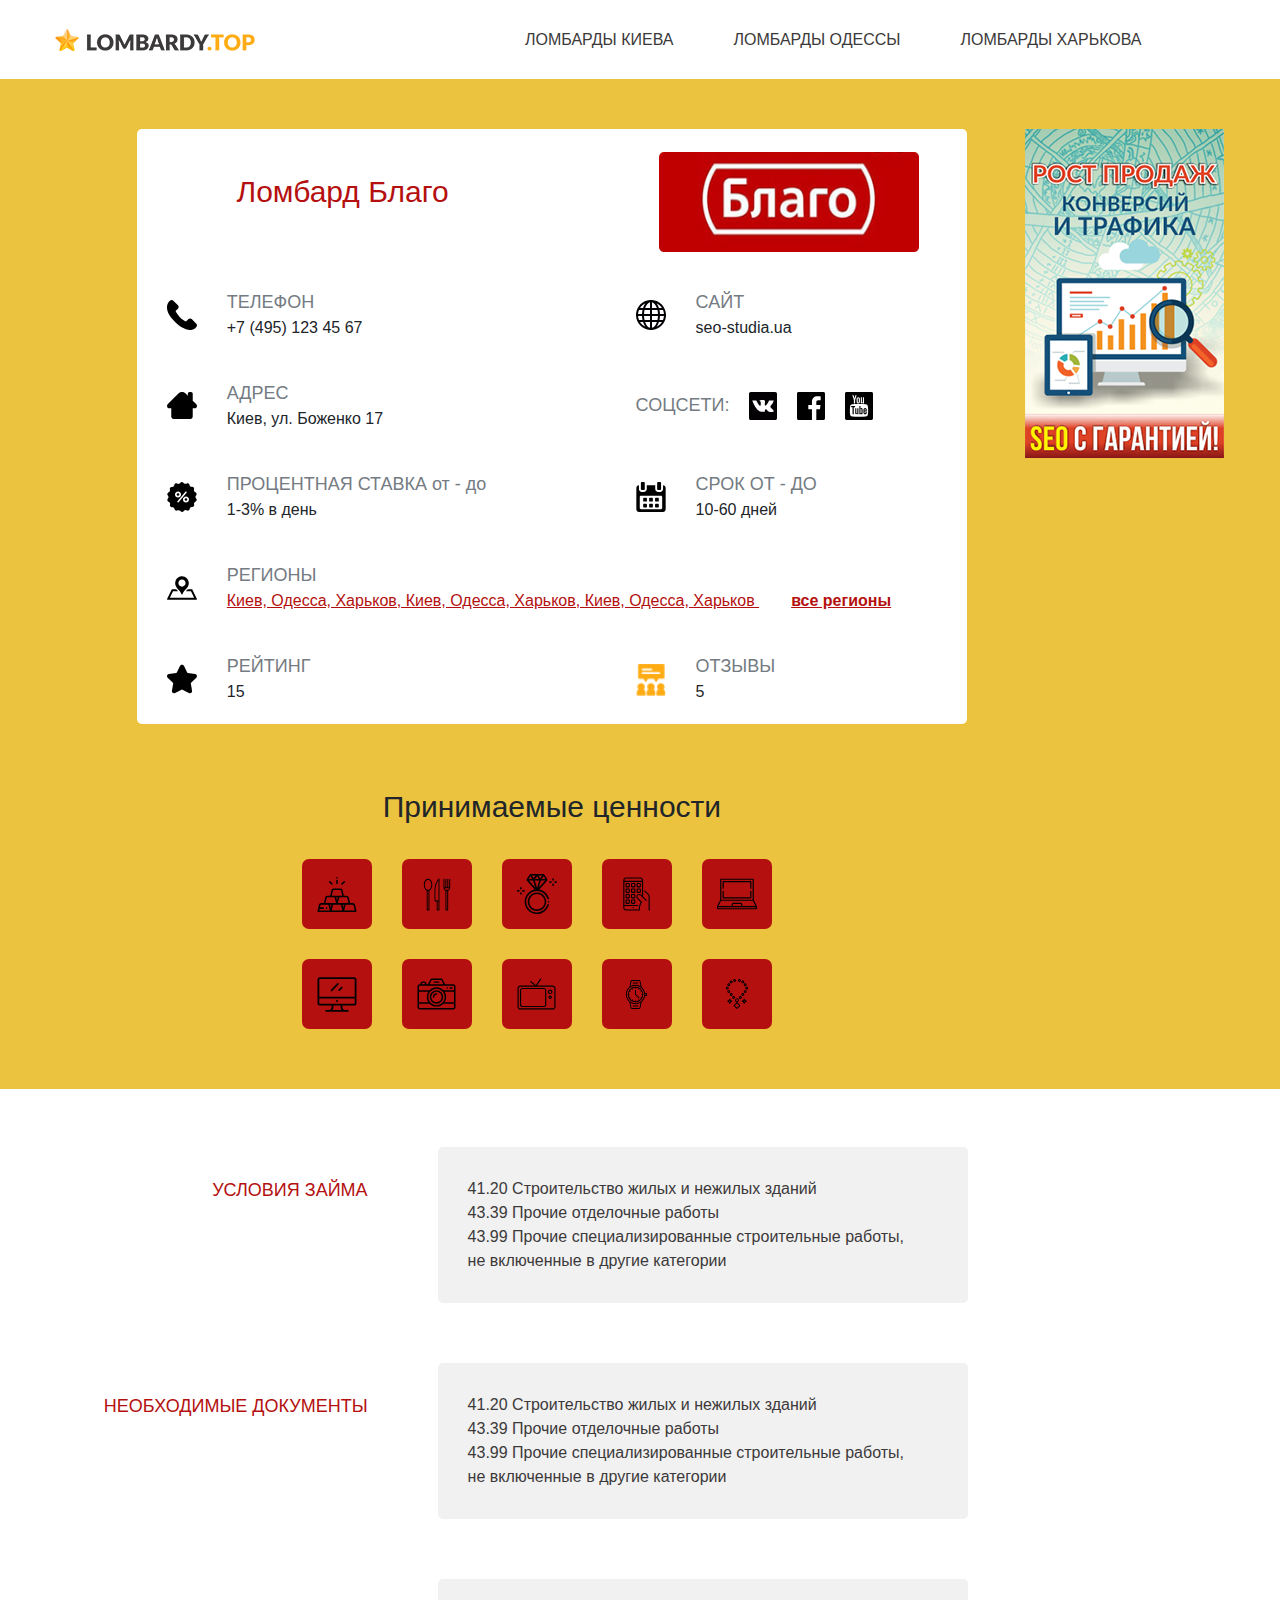
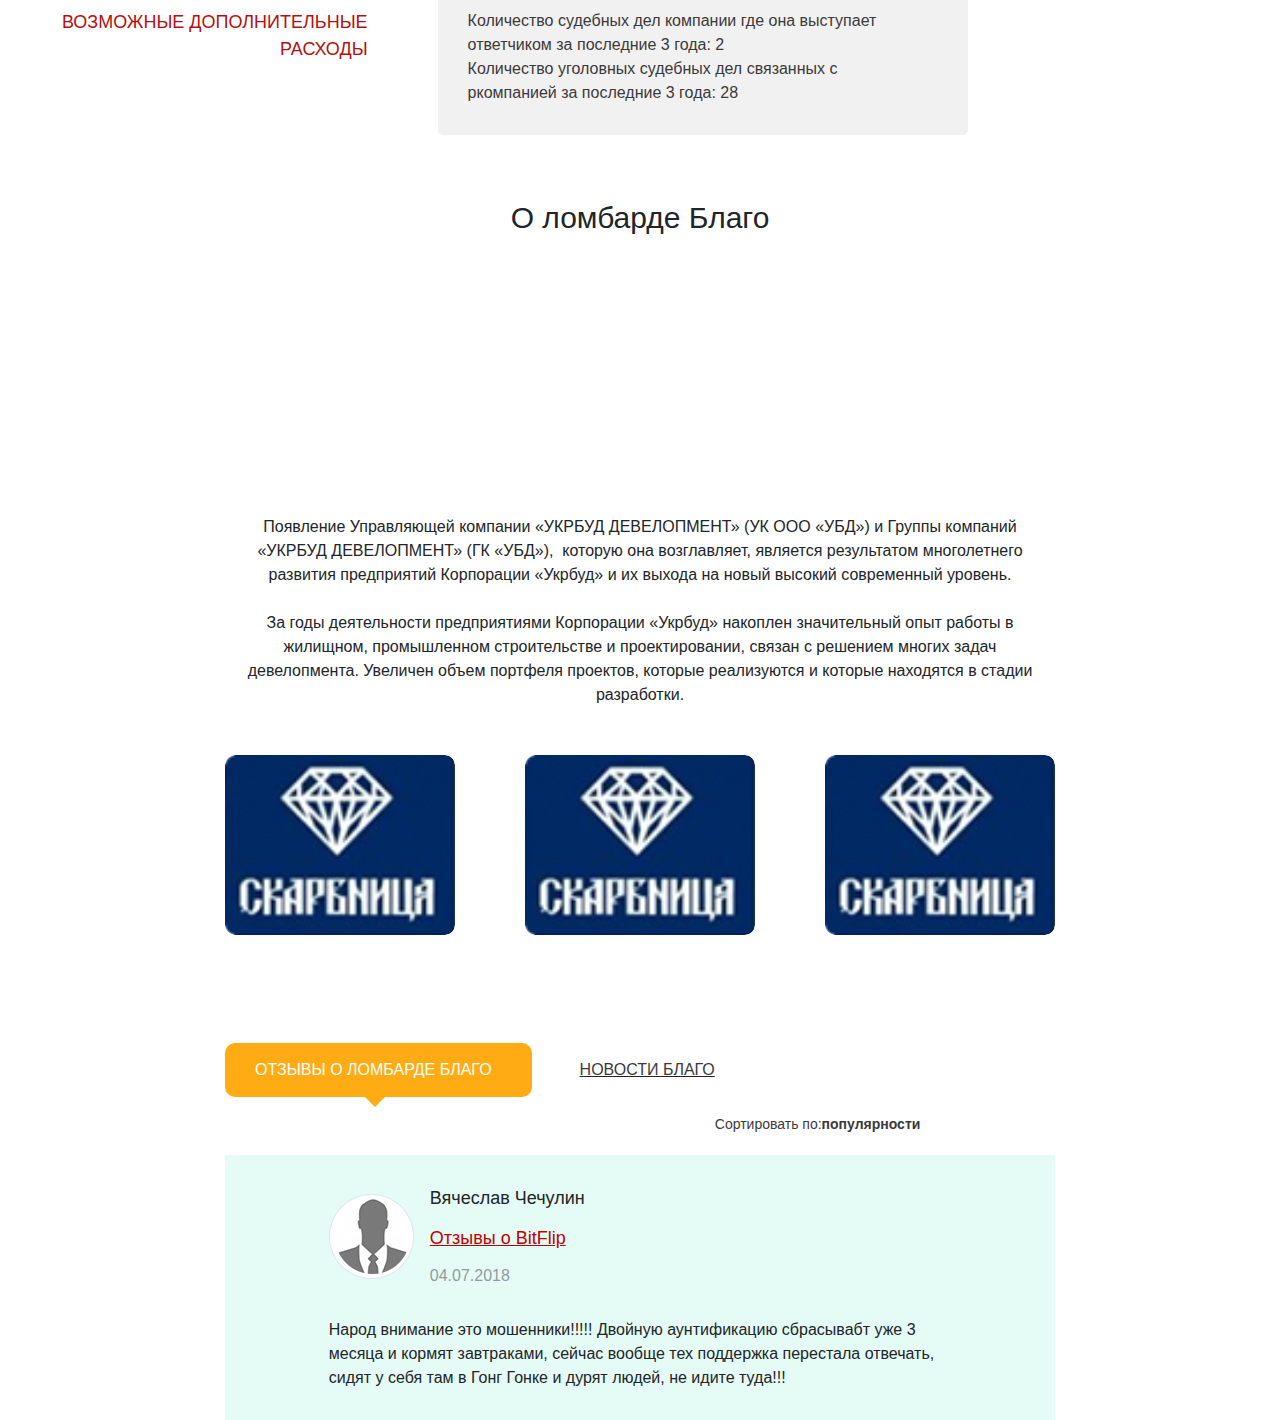
==== index_two.html @ c151a8d4 "first commit" ====
<!DOCTYPE html>
<html lang="ru">
<head>
	<meta charset="UTF-8">
    <meta http-equiv="x-ua-compatible" content="ie=edge">
    <meta name="viewport" content="width=device-width,initial-scale=1">
	<title>PAWNSHOP_TWO</title>
  <link rel="stylesheet" href="style/bootstrap.css">
   <link rel="stylesheet" href="style/style.css">
	<link rel="stylesheet" href="style/style_two.css">
 
	
</head>
<body>
  <div class="wrapper">
  	
  	<header class="header">
  		<div class="container">
  			<div class="header_block">
  			<div class="header_block_logo">
  				<a href="#"><img src="img/lombardytop_logo_header.png" alt="Logo_Header"></a>
  			</div>
  			<div class="header_block_box">
  				<a href="#"><p class="header_block_box_text">ломбарды КИЕВА</p></a>
  				<a href="#"><p class="header_block_box_text">ЛОМБАРДЫ ОДЕССЫ </p></a>
  				<a href="#"><p class="header_block_box_text">ЛОМБАРДЫ ХАРЬКОВА</p></a>
  			</div>
  			</div>
  		</div>
  	</header>
    <nav class="nav">
      <div class="container">
        <div class="mainblock">
          <div class="mainblock_box">
            <div class="mainblock_box_top">
              <div class="mainblock_box_top_title">
                Ломбард Благо
              </div>
              <img src="img/img_two/img_blago.png" alt="" class="mainblock_box_top_img">
            </div>
            <div class="mainblock_box_info">
              <div class="mainblock_box_info_itom" style="width: 53%;">
                <div class="mainblock_box_info_itom_icon">
                  <img class="mainblock_box_info_itom_icon_img" src="img/img_two/call-answer.svg" alt="">
                </div>
                <div class="mainblock_box_info_itom_text">
                  <div class="mainblock_box_info_itom_text_top">телефон</div>
                  <div class="mainblock_box_info_itom_text_bottom">+7 (495) 123 45 67</div>
                </div>
              </div>
               <div class="mainblock_box_info_itom" style="width: 40%;">
                <div class="mainblock_box_info_itom_icon">
                  <img class="mainblock_box_info_itom_icon_img" src="img/img_two/grid-world.svg" alt="">
                </div>
                <div class="mainblock_box_info_itom_text">
                  <div class="mainblock_box_info_itom_text_top">сайт</div>
                  <div class="mainblock_box_info_itom_text_bottom">seo-studia.ua</div>
                </div>
              </div>

            </div>
             <div class="mainblock_box_info">
              <div class="mainblock_box_info_itom" style="width: 53%;">
                <div class="mainblock_box_info_itom_icon">
                  <img class="mainblock_box_info_itom_icon_img" src="img/img_two/home-page.svg" alt="">
                </div>
                <div class="mainblock_box_info_itom_text">
                  <div class="mainblock_box_info_itom_text_top">АДРЕС</div>
                  <div class="mainblock_box_info_itom_text_bottom">Киев, ул. Боженко 17</div>
                </div>
              </div>
               <div class="mainblock_box_info_itom" style="width: 40%;">
                  <div class="mainblock_box_info_itom_text">
                  <div class="mainblock_box_info_itom_text_top">Соцсети:</div>
                  <div class="mainblock_box_info_itom_text_bottom"></div>
                </div>
                <div class="mainblock_box_info_itom_socialnetworks">
                  <img class="mainblock_box_info_itom_socialnetworks_img" src="img/img_two/icon.svg" alt="">
                  <img class="mainblock_box_info_itom_socialnetworks_img" src="img/img_two/facebook-app-logo.svg" alt="">
                  <img class="mainblock_box_info_itom_socialnetworks_img" src="img/img_two/youtube-logotype — 2.svg" alt="">
                </div>
              </div>

            </div>
             <div class="mainblock_box_info">
              <div class="mainblock_box_info_itom" style="width: 53%;">
                <div class="mainblock_box_info_itom_icon">
                  <img class="mainblock_box_info_itom_icon_img" src="img/img_two/percentage.svg" alt="">
                </div>
                <div class="mainblock_box_info_itom_text">
                  <div class="mainblock_box_info_itom_text_top">процентная ставка <span style="text-transform: none;">от - до</span></div>
                  <div class="mainblock_box_info_itom_text_bottom">1-3% в день</div>
                </div>
              </div>
               <div class="mainblock_box_info_itom" style="width: 40%;">
                <div class="mainblock_box_info_itom_icon">
                  <img class="mainblock_box_info_itom_icon_img" src="img/img_two/calendar.svg" alt="">
                </div>
                <div class="mainblock_box_info_itom_text">
                  <div class="mainblock_box_info_itom_text_top">срок от - до</div>
                  <div class="mainblock_box_info_itom_text_bottom">10-60 дней</div>
                </div>
              </div>

            </div>
             <div class="mainblock_box_info">
              <div class="mainblock_box_info_itom" style="width: 100%;">
                <div class="mainblock_box_info_itom_icon">
                  <img class="mainblock_box_info_itom_icon_img" src="img/img_two/placeholder-on-map-paper-in-perspective.svg" alt="">
                </div>
                <div class="mainblock_box_info_itom_text">
                  <div class="mainblock_box_info_itom_text_top">РегионЫ</div>
                  <div class="mainblock_box_info_itom_text_bottom mainblock_box_info_itom_text_bottom_red">Киев, Одесса, Харьков, Киев, Одесса, Харьков, Киев, Одесса, Харьков <span class="mainblock_box_info_itom_text_bottom_right">все регионы</span></div>
                </div>
              </div>
              

            </div>

                    <div class="mainblock_box_info">
              <div class="mainblock_box_info_itom" style="width: 53%;">
                <div class="mainblock_box_info_itom_icon">
                  <img class="mainblock_box_info_itom_icon_img" src="img/img_two/star-3.svg" alt="">
                </div>
                <div class="mainblock_box_info_itom_text">
                  <div class="mainblock_box_info_itom_text_top">Рейтинг</div>
                  <div class="mainblock_box_info_itom_text_bottom">15</div>
                </div>
              </div>
               <div class="mainblock_box_info_itom" style="width: 40%;">
                <div class="mainblock_box_info_itom_icon">
                  <img class="mainblock_box_info_itom_icon_img" src="img/img_two/feedback-2.png" alt="">
                </div>
                <div class="mainblock_box_info_itom_text">
                  <div class="mainblock_box_info_itom_text_top">Отзывы</div>
                  <div class="mainblock_box_info_itom_text_bottom">5</div>
                </div>
              </div>

            </div>
        </div>
        <div class="mainblock_img">
          <img src="img/img_two/rostprodag.png" alt="">
        </div>
      
        </div>   
            <div class="mainblock_title">
            <p class="mainblock_title_text">Принимаемые ценности</p>
            <div class="nav_block_itom_two">
          <div class="nav_block_itom_icon_two">
         
              <img class="nav_block_itom_icon_box_img_one_two" style="width:44px; height:39px;" src="img/icons_nav/gold-ingot.svg" alt="Ingot">
        
         
               </div>
         
        <div class="nav_block_itom_icon_two">
         
              <img class="nav_block_itom_icon_box_img_one_two" style="width:32px; height:39px;" src="img/icons_nav/silver-cutlery.svg" alt="Ingot">
        
         
       </div>
       

            <div class="nav_block_itom_icon_two">
         
              <img class="nav_block_itom_icon_box_img_one_two" style="width:40px; height:40px;" src="img/icons_nav/ring.svg" alt="Ingot">
        
                     
          </div>


          <div class="nav_block_itom_icon_two">
         
              <img class="nav_block_itom_icon_box_img_one_two" style="width:33px; height:40px;" src="img/icons_nav/mobile-app.svg" alt="Ingot">
        
          </div>
         
        
        
        <div class="nav_block_itom_icon_two">
         
              <img class="nav_block_itom_icon_box_img_one_two" style="width:52px; height:40px;" src="img/icons_nav/laptop.svg" alt="Ingot">
        
          </div>
        </div>
        
        <div class="nav_block_itom_two nav_block_itom_two_marginbottom">
            <div class="nav_block_itom_icon_two">
         
              <img class="nav_block_itom_icon_box_img_one_two" style="width:44px; height:39px; " src="img/icons_nav/monitor.svg" alt="Ingot">
        
          </div>
         
           

              <div class="nav_block_itom_icon_two">
         
              <img class="nav_block_itom_icon_box_img_one_two" style="width:47px; height:38px;" src="img/icons_nav/camera.svg" alt="Ingot">
            
          
          </div>

              <div class="nav_block_itom_icon_two">
         
              <img class="nav_block_itom_icon_box_img_one_two" style="width:47px; height:38px;" src="img/icons_nav/television.svg" alt="Ingot">
        
      
          </div>

              <div class="nav_block_itom_icon_two">
         
              <img class="nav_block_itom_icon_box_img_one_two" style="width:29px; height:39px;" src="img/icons_nav/wristwatch.svg" alt="Ingot">
        
          </div>
         
          <div class="nav_block_itom_icon_two">
         
              <img class="nav_block_itom_icon_box_img_one_two" style="width:30px; height:40px;" src="img/icons_nav/necklace.svg" alt="Ingot">
        
         
         </div>

             <!--<div class="nav_block_itom_icon novolof">
         
              <img class="nav_block_itom_icon_box_img_one_two" style="width:35px; height:35px;" src="img/icons_nav/vase.svg" alt="Ingot">
        
         </div>
      

          <div class="nav_block_itom_icon novolof">
         
              <img class="nav_block_itom_icon_box_img_one_two" style="width:35px; height:35px;" src="img/icons_nav/car.svg" alt="Ingot">
        
         </div>
         

          <div class="nav_block_itom_icon novolof">
         
              <img class="nav_block_itom_icon_box_img_one_two" style="width:35px; height:35px;" src="img/icons_nav/house.svg" alt="Ingot">
        
         
        </div>-->
			</div>
		</div>		
      </div>
    </nav>
    <main class="main">
    	<div class="container">
    	<div class="info">
    		<div class="info_block">
    			<div class="info_block_title">УСЛОВИЯ ЗАЙМА</div>
    			<div class="info_block_text">
    				<div class="info_block_text_wrap">
    				<p class="info_block_text_p">41.20 Строительство жилых и нежилых зданий</p>
    				<p class="info_block_text_p">43.39 Прочие отделочные работы</p>
    				<p class="info_block_text_p">43.99 Прочие специализированные строительные работы,<br> не включенные в другие категории</p>
    				</div>
    			</div>
    			
    		</div>

    		<div class="info_block">
    			<div class="info_block_title">НЕОБХОДИМЫЕ ДОКУМЕНТЫ</div>
    			<div class="info_block_text">
    				<div class="info_block_text_wrap">
    				<p class="info_block_text_p">41.20 Строительство жилых и нежилых зданий</p>
    				<p class="info_block_text_p">43.39 Прочие отделочные работы</p>
    				<p class="info_block_text_p">43.99 Прочие специализированные строительные работы,<br>не включенные в другие категории </p>
    				</div>
    			</div>
    			
    		</div>

    		<div class="info_block">
    			<div class="info_block_title">ВОЗМОЖНЫЕ ДОПОЛНИТЕЛЬНЫЕ<br>
<p style="text-align: right;">РАСХОДЫ</p></div>
    			<div class="info_block_text">
    				<div class="info_block_text_wrap">
    				<p class="info_block_text_p">Количество судебных дел компании где она выступает<br>ответчиком за последние 3 года: 2</p>
    				<p class="info_block_text_p">Количество уголовных судебных дел связанных с <br>pкомпанией за последние 3 года: 28
</p>
    				
    				</div>
    			</div>
    			
    		</div>


    		
    	</div>
    	<div class="container_slaider">
    		<div class="main_texttitle">
    			О ломбарде Благо
    		</div>
    		<div class="slider_block">
    			<div class="slider_block_box">
    				<iframe width="100%" height="100%" src="https://www.youtube.com/embed/SUD5-06MOC4" frameborder="0" allow="autoplay; encrypted-media" allowfullscreen></iframe>
    			</div>

    			<div class="slider_block_box">
    				<iframe width="100%" height="100%" src="https://www.youtube.com/embed/SUD5-06MOC4" frameborder="0" allow="autoplay; encrypted-media" allowfullscreen></iframe>
    			</div>

    			<div class="slider_block_box">
    				<iframe width="100%" height="100%" src="https://www.youtube.com/embed/SUD5-06MOC4" frameborder="0" allow="autoplay; encrypted-media" allowfullscreen></iframe>
    			</div>
    		</div>
    	</div>
    	<div class="container_text">
    		<div class="text_bottom_slider">
    			<p>Появление Управляющей компании «УКРБУД ДЕВЕЛОПМЕНТ» (УК ООО «УБД») и Группы компаний «УКРБУД ДЕВЕЛОПМЕНТ» (ГК «УБД»),  которую она возглавляет, является результатом многолетнего развития предприятий Корпорации «Укрбуд» и их выхода на новый высокий современный уровень.</p>
    			
    			<br>
    			<p>За годы деятельности предприятиями Корпорации «Укрбуд» накоплен значительный опыт работы 
				в жилищном, промышленном строительстве и проектировании, связан с решением многих задач девелопмента. Увеличен объем портфеля проектов, которые реализуются и которые находятся 
				в стадии разработки.</p>
				<br>
				<br>
    		</div>
    		
    	</div>
    	<div class="container_slaider">
    		<div class="slider_block slider_block_marginBottom ">
    			<div class="slider_block_box">
    				<img class="slider_block_box_itom" src="img/diamond.png" alt="">
    			</div>
    			<div class="slider_block_box">
    				<img class="slider_block_box_itom" src="img/diamond.png" alt="">
    			</div>
    			<div class="slider_block_box">
    				<img class="slider_block_box_itom" src="img/diamond.png" alt="">
    			</div>

    	</div>
			<div class="reviewsANDnews">
				<div class="reviewsANDnews_blocReviews">
					<div class="reviewsANDnews_blocReviews_text">
						ОТЗЫВЫ О ЛОМБАРДЕ БЛАГО
					</div>
				</div>
				<div class="reviewsANDnews_blockNews">
					<div class="reviewsANDnews_blockNews_text">
						<a href="/">НОВОСТИ БЛАГО</a>
					</div>
				</div>
					<div class="reviewsANDnews_sorting">
					<div class="reviewsANDnews_sorting_text">
						Сортировать по: <span class="reviewsANDnews_sorting_text_two"> популярности</span>	
					</div>
				</div>
			</div>
			<div class="latest_reviews_block_box latest_reviews_block_box_inside_two">
								<div class="latest_reviews_block_box_inside ">
									<img src="img/avatar.png" alt="avatar">
									<div class="latest_reviews_block_box_texttop">
										<p class="latest_reviews_block_box_texttop_title">Вячеслав Чечулин</p>
										<p class="latest_reviews_block_box_texttop_pawnshop">Отзывы о BitFlip</p>
										<p class="latest_reviews_block_box_texttop_date">04.07.2018</p>

									</div>
								</div>
									<p class="latest_reviews_block_box_texttop_small">Народ внимание это мошенники!!!!! Двойную аунтификацию сбрасывабт уже 3 месяца и кормят завтраками, сейчас вообще тех поддержка перестала отвечать, сидят у себя там в Гонг Гонке и дурят людей, не идите туда!!!</p>							
								
							</div>
    	</div>
    </main>
  </div>
</body>
</html>
---- style/style.css ----
html, body {
  width: 100%;
  height: 100%; }

* {
  margin: 0;
  padding: 0;
  -webkit-box-sizing: content-box;
  box-sizing: content-box; }

p {
  margin-bottom: 0; }

a {
  text-decoration: none; }

ul li {
  list-style: none; }

.wrapper {
  display: -webkit-box;
  display: -ms-flexbox;
  display: flex;
  -webkit-box-orient: vertical;
  -webkit-box-direction: normal;
  -ms-flex-direction: column;
  flex-direction: column;
  height: 100%; }

.container {
  max-width: 1170px;
  margin: 0 auto;
  padding: 0; }

/*----------HEADER-------------*/
.header {
  background: #fff; }

.header_block {
  display: -webkit-box;
  display: -ms-flexbox;
  display: flex;
  -webkit-box-align: center;
  -ms-flex-align: center;
  align-items: center;
  padding: 27.5px 0; }

.header_block_logo {
  width: 470px; }

.header_block_box {
  display: -webkit-box;
  display: -ms-flexbox;
  display: flex; }

.header_block_box_text {
  padding-right: 60px;
  text-transform: uppercase;
  color: #3c393a; }

.header_block_box_text:hover {
  color: #b4100f; }

/*-------END HEADER-------*/
/*--------NAV------------*/
.nav {
  background: #ebc33e;
  -webkit-box-flex: 1;
  -ms-flex: 1 0 auto;
  flex: 1 0 auto; }

.container_wrapp {
  max-width: 970px;
  margin: 0 auto; }

.nav_block_text {
  margin-bottom: 20px;
  padding-top: 50px; }

.nav_block_text_title {
  font-size: 36px; }

.nav_block_text_small {
  font-size: 24px; }

.nav_block_itom {
  display: -webkit-box;
  display: -ms-flexbox;
  display: flex;
  -webkit-box-pack: justify;
  -ms-flex-pack: justify;
  justify-content: space-between;
  -ms-flex-wrap: wrap;
  flex-wrap: wrap; }

.nav_block_itom_icon {
  -ms-flex-preferred-size: 170px;
  flex-basis: 170px;
  background: #b4100f;
  margin-bottom: 30px;
  padding-bottom: 16px; }

.nav_block_itom_icon_box {
  -webkit-box-pack: center;
  -ms-flex-pack: center;
  justify-content: center;
  display: -webkit-box;
  display: -ms-flexbox;
  display: flex;
  padding-top: 30px; }

.nav_block_itom_icon_box_img_one {
  width: 53px;
  height: 46px; }

.nav_block_itom_icon_text {
  display: -webkit-box;
  display: -ms-flexbox;
  display: flex;
  -webkit-box-pack: center;
  -ms-flex-pack: center;
  justify-content: center;
  height: 78px;
  display: flex;
  -webkit-box-align: center;
  -ms-flex-align: center;
  align-items: center; }

.nav_block_itom_icon_text_buttom {
  text-align: center;
  width: 75%;
  color: #fff; }

.nav_block_itom_icon_text_buttom_small {
  font-size: 12px; }

.nav_point {
  display: -webkit-box;
  display: -ms-flexbox;
  display: flex;
  -webkit-box-pack: center;
  -ms-flex-pack: center;
  justify-content: center;
  margin-bottom: 16px; }

.nav_point_img {
  -webkit-transform: rotate(90deg);
  -ms-transform: rotate(90deg);
  transform: rotate(90deg);
  width: 35px;
  height: 19px; }

/*------END NAV-------*/
/*------------MAIN----------*/
.main {
  -webkit-box-flex: 1;
  -ms-flex: 1 0 auto;
  flex: 1 0 auto; }

.main_background {
  background: #faf8f8; }

.main_block {
  width: 970px;
  margin: auto; }

.main_block_title {
  font-size: 30px;
  text-align: center;
  padding-top: 60px; }

.main_box {
  padding-top: 30px;
  display: -webkit-box;
  display: -ms-flexbox;
  display: flex;
  -webkit-box-pack: justify;
  -ms-flex-pack: justify;
  justify-content: space-between;
  -ms-flex-wrap: wrap;
  flex-wrap: wrap; }

.main_box_itom {
  display: -webkit-box;
  display: -ms-flexbox;
  display: flex;
  width: 470px;
  background: #fff;
  -webkit-box-align: center;
  -ms-flex-align: center;
  align-items: center;
  margin-bottom: 30px; }

.main_box_itom_block {
  padding-left: 30px; }

.main_box_itom_block_icons {
  padding-top: 10px; }

.main_box_itom_block_icons_img {
  width: 15px; }

.main_block_buttom {
  padding-top: 30px;
  padding-bottom: 39px;
  margin: auto;
  display: -webkit-box;
  display: -ms-flexbox;
  display: flex;
  -webkit-box-pack: center;
  -ms-flex-pack: center;
  justify-content: center; }

.main_block_buttom_text {
  display: -webkit-box;
  display: -ms-flexbox;
  display: flex;
  -webkit-box-pack: center;
  -ms-flex-pack: center;
  justify-content: center;
  -webkit-box-align: center;
  -ms-flex-align: center;
  align-items: center;
  width: 230px;
  height: 40px;
  background: #c00000;
  text-decoration: none;
  color: #fff; }

.main_block_two {
  width: 970px;
  margin: auto;
  padding-top: 60px; }

.main_block_two_title {
  font-size: 30px;
  text-align: center; }

.main_maps {
  position: relative;
  height: 955px;
  display: -webkit-box;
  display: -ms-flexbox;
  display: flex;
  -webkit-box-pack: center;
  -ms-flex-pack: center;
  justify-content: center;
  overflow: hidden; }

.main_maps_img {
  width: 100%; }

.rating {
  height: 400px;
  display: -webkit-box;
  display: -ms-flexbox;
  display: flex; }

.rating_text {
  width: 50%;
  padding-top: 60px;
  padding-left: 70px;
  background: url(../img/background/175.jpg); }

.rating_text_title {
  font-size: 30px; }

.rating_text_small {
  width: 80%;
  padding-top: 16px; }

.rating_background {
  width: 50%; }

.rating_background_img {
  width: 100%;
  height: 100%; }

.latest_reviews {
  padding-top: 60px; }

.latest_reviews_text {
  font-size: 30px;
  text-align: center; }

.latest_reviews_block {
  display: -webkit-box;
  display: -ms-flexbox;
  display: flex;
  -webkit-box-pack: justify;
  -ms-flex-pack: justify;
  justify-content: space-between;
  -ms-flex-wrap: wrap;
  flex-wrap: wrap;
  margin-top: 26px;
  margin-bottom: 120px; }

.latest_reviews_block_box {
  width: 48.7%;
  height: 100%;
  background: #e5fbf6; }

.latest_reviews_block_box_inside {
  -webkit-box-align: center;
  -ms-flex-align: center;
  align-items: center;
  display: -webkit-box;
  display: -ms-flexbox;
  display: flex;
  width: 75%;
  margin: auto;
  padding: 30px 0; }

.latest_reviews_block_box_texttop {
  padding-left: 16px; }

.latest_reviews_block_box_texttop_title {
  font-size: 18px;
  padding-bottom: 13px; }

.latest_reviews_block_box_texttop_pawnshop {
  color: #c00000;
  font-size: 18px;
  text-decoration: underline;
  padding-bottom: 12px; }

.latest_reviews_block_box_texttop_date {
  color: #939a9f; }

.latest_reviews_block_box_texttop_small {
  width: 75%;
  margin: auto;
  padding-bottom: 30px; }

/*-----footer----*/
.footer {
  -webkit-box-flex: 0;
  -ms-flex: 0 0 auto;
  flex: 0 0 auto;
  height: 331px;
  background: #262324; }

.footer_block {
  margin-top: 67px;
  display: -webkit-box;
  display: -ms-flexbox;
  display: flex; }

.footer_block_logo {
  width: 25.64%;
  height: 25px; }

.footer_block_text {
  padding-top: 28px;
  display: -webkit-box;
  display: -ms-flexbox;
  display: flex;
  width: 51.28%; }

.footer_block_text_nav {
  width: 50%; }

.footer_block_text_nav p {
  padding-bottom: 18px;
  color: #fff; }

.social_networks {
  display: -webkit-box;
  display: -ms-flexbox;
  display: flex; }

.social_networks__icon {
  padding-right: 15px; }

.social_networks__icon_img {
  width: 44px;
  height: 43px; }

.novolof {
  display: none; }

@media screen and (max-width: 972px) {
  .container_wrapp {
    width: 80%; }
  .main_block {
    width: 80%; }
  .main_box_itom {
    margin: 20px auto; }
  .main_block_two {
    width: 80%; } }

@media screen and (max-width: 480px) {
  .header_block_box {
    display: none; }
  .container_wrapp {
    width: 90%; }
  .container {
    width: 90%; }
  .main_block {
    width: 90%; }
  .main_box_itom {
    margin: 20px auto; }
  .main_block_two {
    width: 90%; }
  .nav_block_itom {
    display: block; }
  .nav_block_itom_icon {
    display: -webkit-box;
    display: -ms-flexbox;
    display: flex;
    -webkit-box-align: center;
    -ms-flex-align: center;
    align-items: center;
    padding-bottom: 0; }
  .nav_block_itom_icon_box {
    padding-top: 0; }
  .nav_block_itom_icon_box_img_one {
    padding: 0 40px 0 30px; }
  .nav_block_itom_icon_text_buttom {
    width: 100%; }
  .nav_block_itom_icon_text_buttom {
    text-align: left; }
  .nav_block_itom_icon_text_buttom_two {
    display: block; }
  .nav_block_itom_icon_text_buttom_two_br {
    display: none; }
  .novolof {
    display: -webkit-box;
    display: -ms-flexbox;
    display: flex;
    -webkit-box-align: center;
    -ms-flex-align: center;
    align-items: center;
    padding-bottom: 0; }
  .nav_block_text_title {
    font-size: 30px; }
  .nav_block_text_small {
    font-size: 18px; }
  .main_block_buttom_text {
    width: 100%;
    padding: 15px;
    font-size: 20px; }
  .rating {
    height: auto;
    -webkit-box-orient: vertical;
    -webkit-box-direction: normal;
    -ms-flex-flow: column;
    flex-flow: column; }
  .rating_text {
    width: auto;
    padding: 30px 20px 20px;
    text-align: center; }
  .rating_background {
    width: 100%; }
  .rating_text_small {
    width: auto;
    font-size: 12px; }
  .rating_text_title {
    font-size: 20px; }
  .latest_reviews_block {
    -webkit-box-orient: vertical;
    -webkit-box-direction: normal;
    -ms-flex-flow: column;
    flex-flow: column; }
  .latest_reviews_block_box {
    width: auto;
    margin-top: 20px; }
  .mob_buttom {
    width: 100%; }
  .latest_reviews_block_box_inside {
    width: 90%;
    padding: 20px 0 10px; }
  .latest_reviews_block_box_texttop_small {
    width: 90%; }
  .latest_reviews_block_box_texttop_title {
    padding-bottom: 0; }
  .latest_reviews_block_box_texttop_pawnshop {
    padding-bottom: 0; }
  .footer {
    height: auto; }
  .footer_block {
    -webkit-box-orient: vertical;
    -webkit-box-direction: normal;
    -ms-flex-flow: column;
    flex-flow: column;
    -webkit-box-align: center;
    -ms-flex-align: center;
    align-items: center; }
  .footer_block_logo {
    width: auto;
    height: auto; }
  .footer_block_text {
    -webkit-box-orient: vertical;
    -webkit-box-direction: normal;
    -ms-flex-flow: column;
    flex-flow: column; }
  .footer_block_text_nav {
    width: 100%;
    text-align: center; }
  .social_networks {
    margin-bottom: 50px; } }
---- style/style_two.css ----
.mainblock {
  display: -webkit-box;
  display: -ms-flexbox;
  display: flex; }

.mainblock_box {
  width: 70.94%;
  margin: 50px 5% 60px 7%;
  background: #fff;
  border-radius: 5px; }

.mainblock_img {
  margin-top: 50px; }

.mainblock_box_top {
  display: -webkit-box;
  display: -ms-flexbox;
  display: flex; }

.mainblock_box_top_title {
  font-size: 30px;
  color: #b4100f;
  margin: 40px 25.3% 55px 12%; }

.mainblock_box_top_img {
  width: 260px;
  height: 100px;
  margin-top: 23px;
  margin-bottom: 5px; }

.mainblock_box_info {
  display: -webkit-box;
  display: -ms-flexbox;
  display: flex; }

.mainblock_box_info_itom {
  display: -webkit-box;
  display: -ms-flexbox;
  display: flex;
  -webkit-box-align: center;
  -ms-flex-align: center;
  align-items: center;
  margin-left: 3.6%;
  padding: 20px 0; }

.mainblock_box_info_itom_icon {
  width: 30px;
  height: 30px;
  margin-right: 30px; }

.mainblock_box_info_itom_icon_img {
  width: 100%; }

.mainblock_box_info_itom_text_top {
  font-size: 18px;
  text-transform: uppercase;
  color: #747b82; }

.mainblock_box_info_itom_socialnetworks {
  display: -webkit-box;
  display: -ms-flexbox;
  display: flex; }

.mainblock_box_info_itom_socialnetworks_img {
  padding-left: 20px;
  width: 28px;
  height: 28px; }

.mainblock_box_info_itom_text_bottom_red {
  color: #b4100f;
  text-decoration: underline; }

.mainblock_box_info_itom_text_bottom_right {
  padding-left: 32px;
  font-weight: bold; }

.mainblock_title {
  font-size: 30px;
  margin: auto;
  width: 70.94%;
  margin: 0 5% 0 7%; }

.mainblock_title_text {
  text-align: center;
  margin-bottom: 30px; }

.nav_block_itom_two {
  display: -webkit-box;
  display: -ms-flexbox;
  display: flex;
  -webkit-box-pack: center;
  -ms-flex-pack: center;
  justify-content: center; }

.nav_block_itom_icon_two {
  display: -webkit-box;
  display: -ms-flexbox;
  display: flex;
  -webkit-box-pack: center;
  -ms-flex-pack: center;
  justify-content: center;
  -webkit-box-align: center;
  -ms-flex-align: center;
  align-items: center;
  width: 70px;
  height: 70px;
  background: #b4100f;
  margin: 0 30px 30px 0;
  border-radius: 7px; }

.nav_block_itom_two_marginbottom {
  margin-bottom: 30px; }
.info {
  margin: auto;
  width: 78%;
    margin: 58px 5% 60px 0;
}
.info_block {
  display: flex;
  justify-content: flex-end;
  margin-bottom: 60px;
}
.info_block_title {
  text-transform: uppercase;
  color: #b4100f;
  font-size: 18px;
  margin-right: 70px;
  margin-top: 30px;

}
.info_block_text {
  width: 530px;
  background: #f1f1f1;
  border-radius: 5px;
}
.info_block_text_wrap {
  padding: 30px;
}
.info_block_text_p {
  color: #3c393a;
}
.container_text {
  width: 800px;
  margin: auto;
}
.text_bottom_slider {
  text-align: center;
}
.container_slaider {
  width: 830px;
  margin: auto;
}
.main_texttitle {
  text-align: center;
  font-size: 30px;
  margin-bottom: 35px;
}
.slider_block {
  display: flex;
  justify-content: space-between;
  margin-bottom: 60px;
}
.slider_block_box {
  width: 230px;
  height: 180px;
-webkit-mask-image: -webkit-radial-gradient(circle, white 100%, black 100%); 
-webkit-transform: rotate(0.000001deg); 
-webkit-border-radius: 10px; 
-moz-border-radius: 10px;
border-radius: 10px; 
overflow: hidden; }
.slider_block_box_itom {
  widows: 100%;
  height: 100%;
}
.slider_block_marginBottom {
  margin-bottom: 50px;
}
.reviewsANDnews {
  display: flex;
  align-items: center;
}
.reviewsANDnews_blocReviews_text {
  color: #fff;
  text-transform: uppercase;
   background: #ffac14;
    border-radius: 10px;
    padding: 15px 40px 15px 30px;
    position: relative;
    color: #fff;
    display: inline-block;
    margin-right: 48px;
}
.reviewsANDnews_blocReviews_text::after {
    content: ''; 
    position: absolute; /* Абсолютное позиционирование */
    left: 140px; bottom: -20px; /* Положение треугольника */
    border: 10px solid transparent; /* Прозрачные границы */
    border-top: 10px solid #ffac14; 
}
.reviewsANDnews_blockNews_text {
  
  text-transform: uppercase;
  text-decoration: underline;  
}
.reviewsANDnews_blockNews_text a {
  color: #3c393a;
}
.reviewsANDnews_sorting_text {
  color: #3c393a;
  font-size: 14px;
  height: 150px;
  display: flex;
  align-items: flex-end;
  margin-bottom: 20px;
}
.reviewsANDnews_sorting_text_two {
  color: #3c393a;
  font-weight: bold;
}
.latest_reviews_block_box_inside_two {
  width: 100%;
}
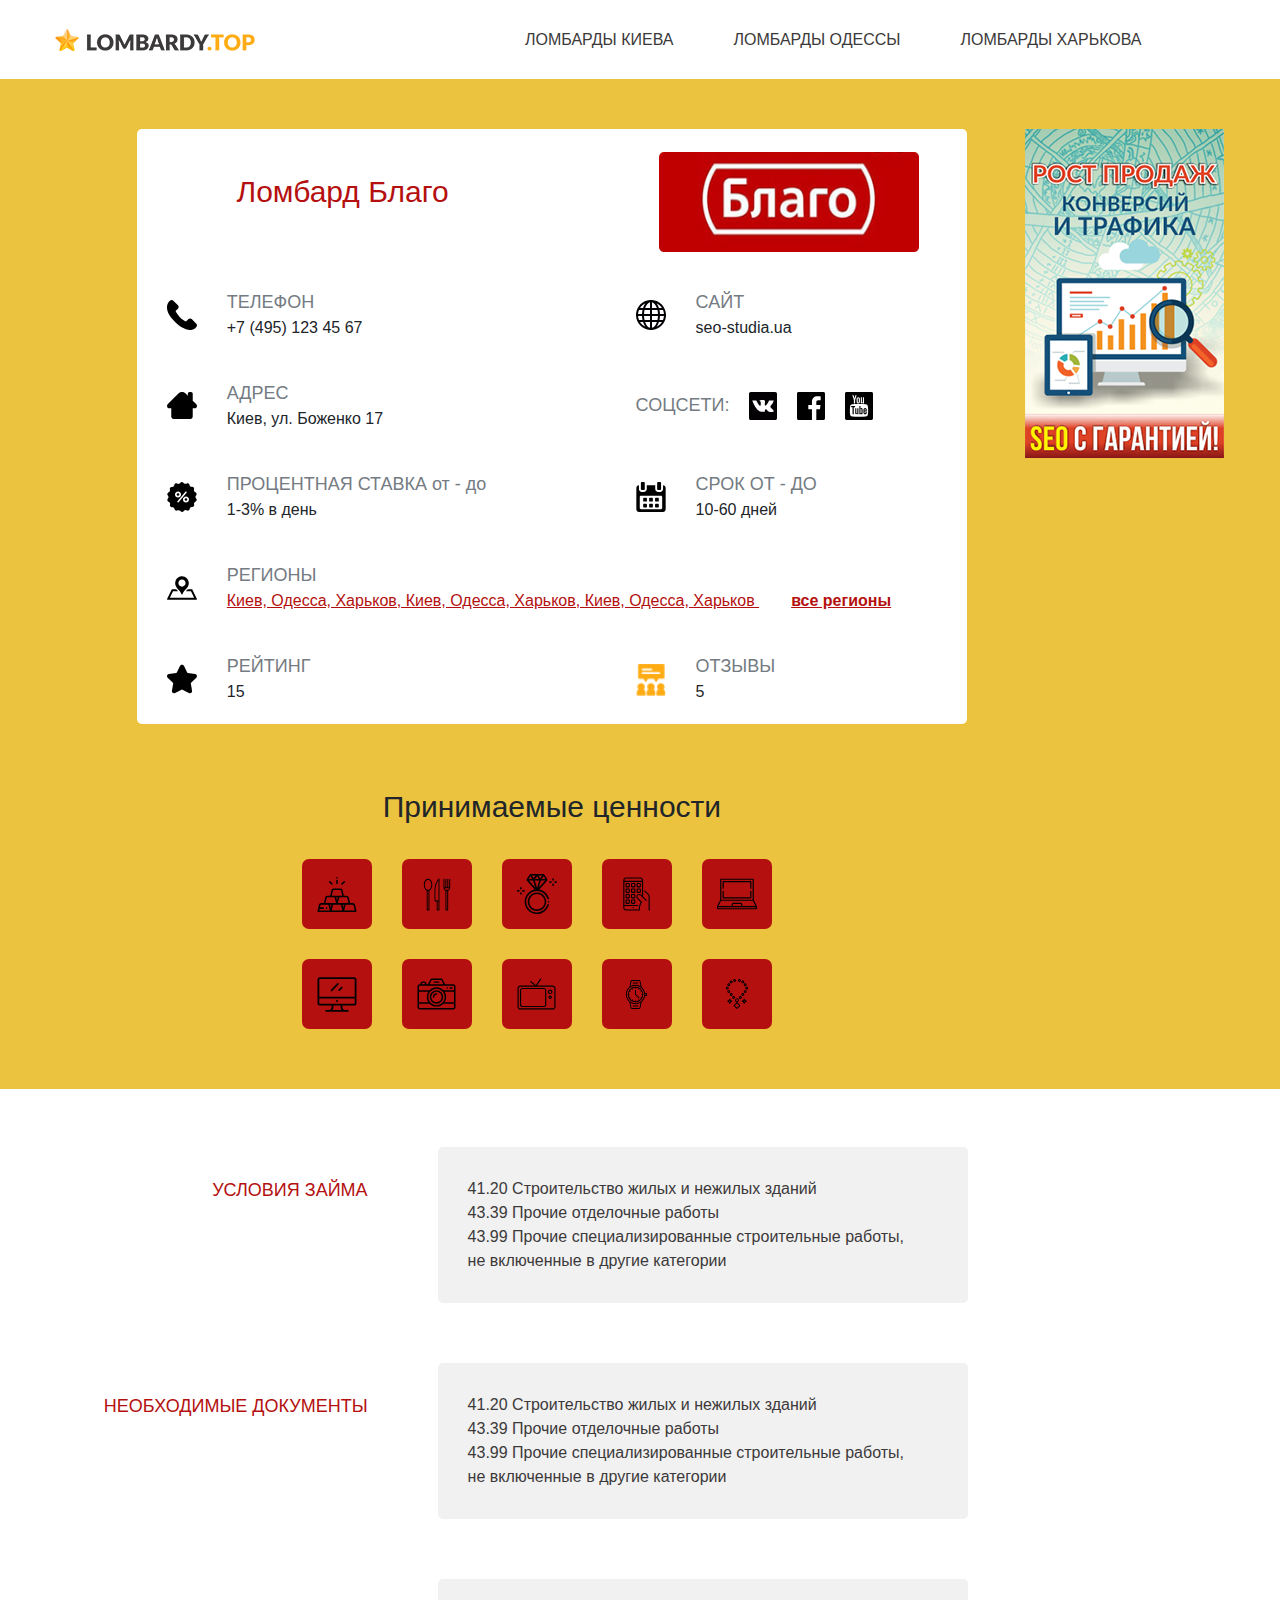
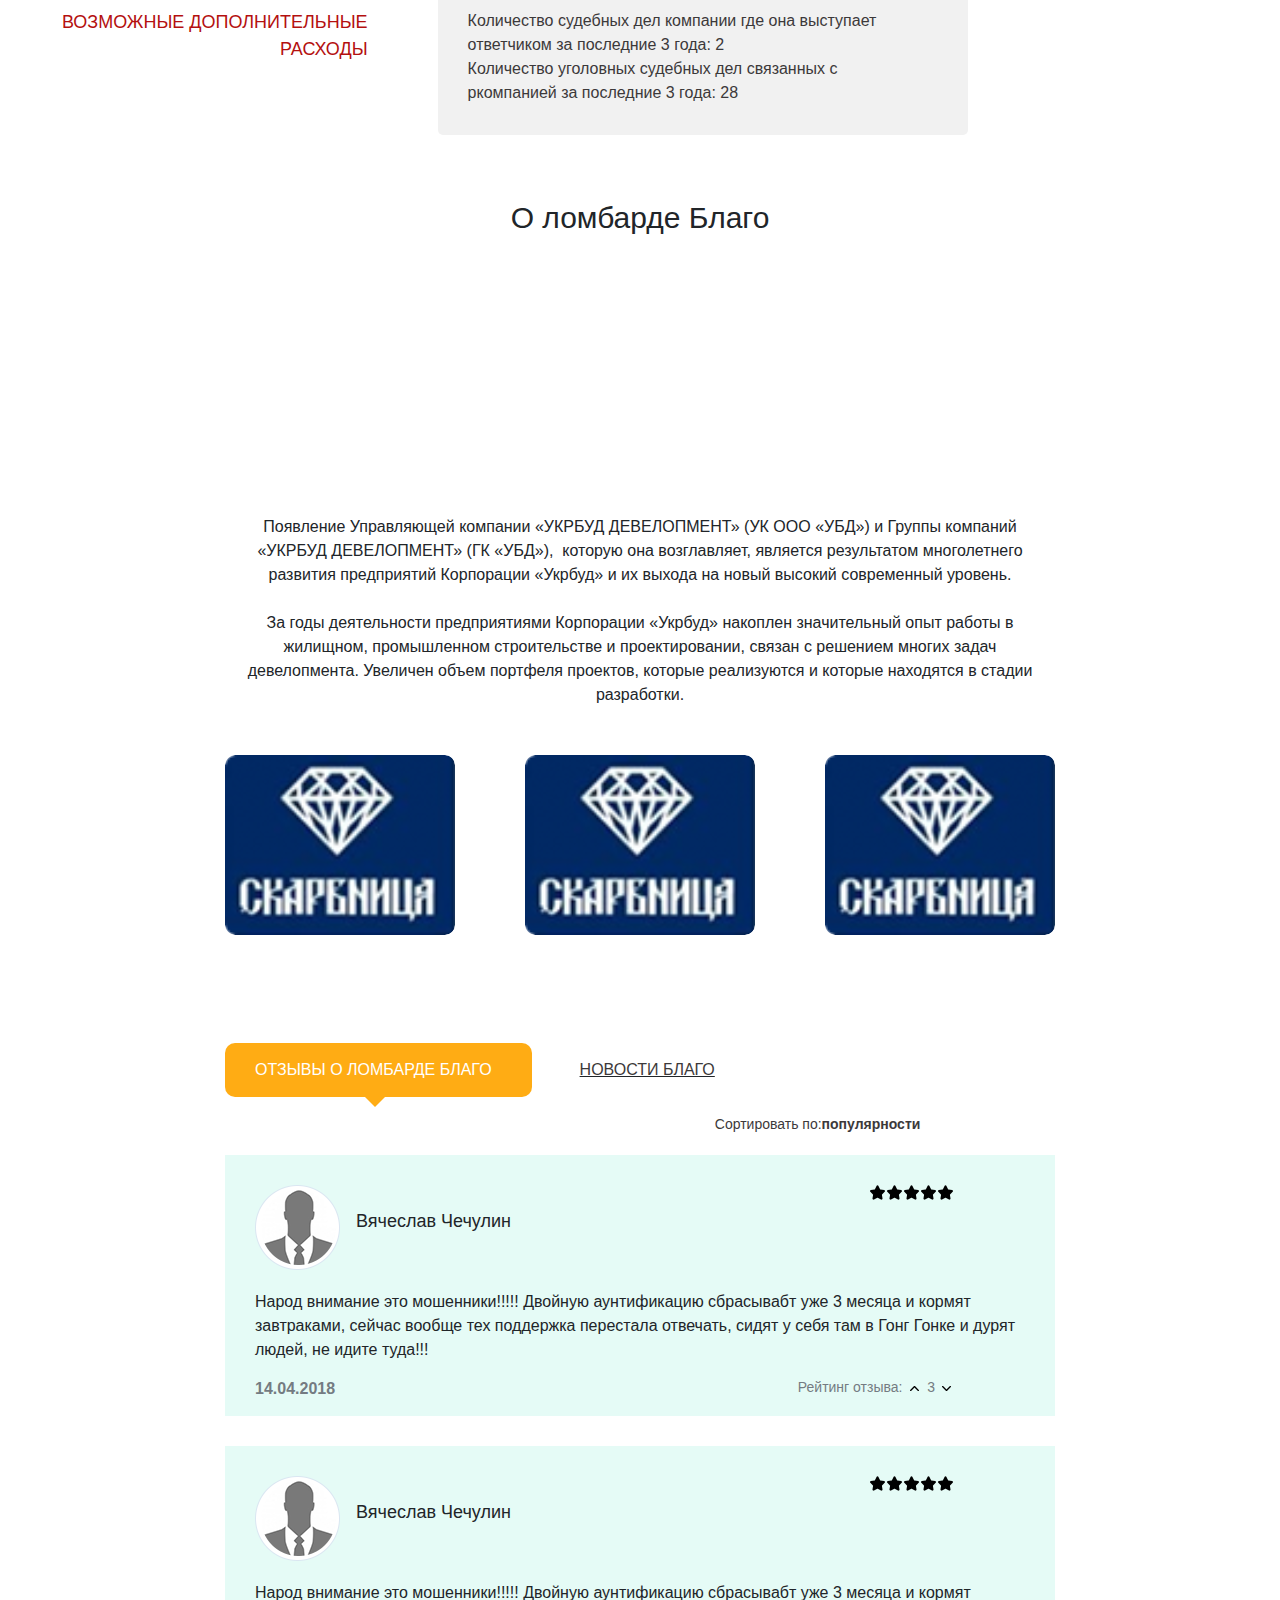
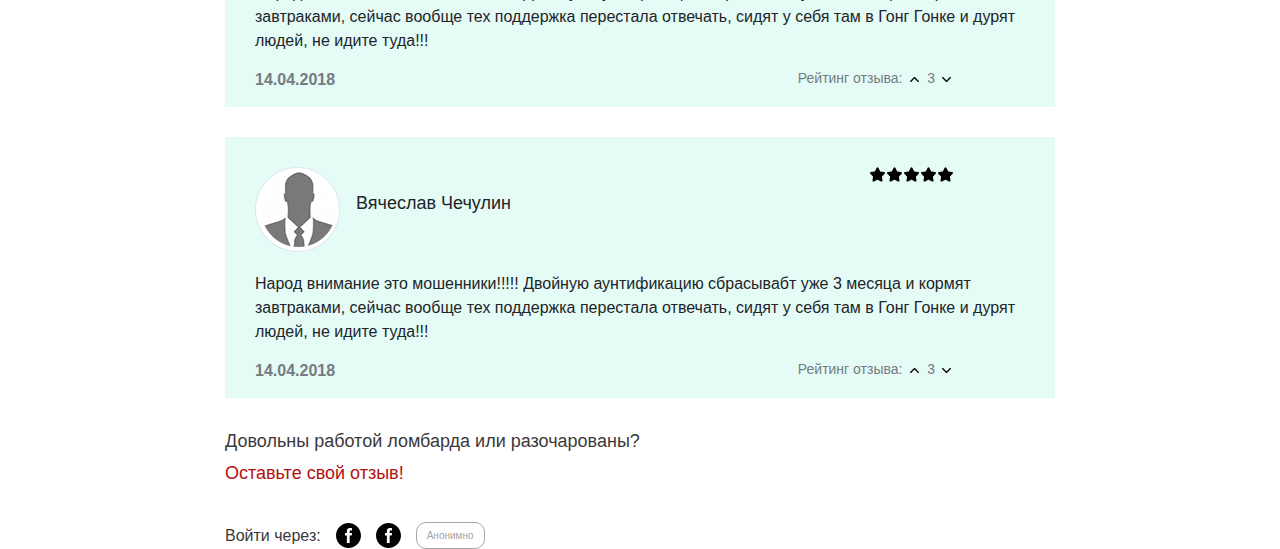
==== commit 28fa9af2: "Andr Evichy" ====
--- a/index_two.html
+++ b/index_two.html
@@ -39,7 +39,7 @@
               <img src="img/img_two/img_blago.png" alt="" class="mainblock_box_top_img">
             </div>
             <div class="mainblock_box_info">
-              <div class="mainblock_box_info_itom" style="width: 53%;">
+              <div class="mainblock_box_info_itom mainblock_box_info_itom_width53">
                 <div class="mainblock_box_info_itom_icon">
                   <img class="mainblock_box_info_itom_icon_img" src="img/img_two/call-answer.svg" alt="">
                 </div>
@@ -48,7 +48,7 @@
                   <div class="mainblock_box_info_itom_text_bottom">+7 (495) 123 45 67</div>
                 </div>
               </div>
-               <div class="mainblock_box_info_itom" style="width: 40%;">
+               <div class="mainblock_box_info_itom mainblock_box_info_itom_width40">
                 <div class="mainblock_box_info_itom_icon">
                   <img class="mainblock_box_info_itom_icon_img" src="img/img_two/grid-world.svg" alt="">
                 </div>
@@ -60,7 +60,7 @@
 
             </div>
              <div class="mainblock_box_info">
-              <div class="mainblock_box_info_itom" style="width: 53%;">
+              <div class="mainblock_box_info_itom mainblock_box_info_itom_width53">
                 <div class="mainblock_box_info_itom_icon">
                   <img class="mainblock_box_info_itom_icon_img" src="img/img_two/home-page.svg" alt="">
                 </div>
@@ -69,7 +69,7 @@
                   <div class="mainblock_box_info_itom_text_bottom">Киев, ул. Боженко 17</div>
                 </div>
               </div>
-               <div class="mainblock_box_info_itom" style="width: 40%;">
+               <div class="mainblock_box_info_itom mainblock_box_info_itom_width40">
                   <div class="mainblock_box_info_itom_text">
                   <div class="mainblock_box_info_itom_text_top">Соцсети:</div>
                   <div class="mainblock_box_info_itom_text_bottom"></div>
@@ -83,7 +83,7 @@
 
             </div>
              <div class="mainblock_box_info">
-              <div class="mainblock_box_info_itom" style="width: 53%;">
+              <div class="mainblock_box_info_itom mainblock_box_info_itom_width53">
                 <div class="mainblock_box_info_itom_icon">
                   <img class="mainblock_box_info_itom_icon_img" src="img/img_two/percentage.svg" alt="">
                 </div>
@@ -92,7 +92,7 @@
                   <div class="mainblock_box_info_itom_text_bottom">1-3% в день</div>
                 </div>
               </div>
-               <div class="mainblock_box_info_itom" style="width: 40%;">
+               <div class="mainblock_box_info_itom mainblock_box_info_itom_width40">
                 <div class="mainblock_box_info_itom_icon">
                   <img class="mainblock_box_info_itom_icon_img" src="img/img_two/calendar.svg" alt="">
                 </div>
@@ -104,7 +104,7 @@
 
             </div>
              <div class="mainblock_box_info">
-              <div class="mainblock_box_info_itom" style="width: 100%;">
+              <div class="mainblock_box_info_itom mainblock_box_info_itom_width100">
                 <div class="mainblock_box_info_itom_icon">
                   <img class="mainblock_box_info_itom_icon_img" src="img/img_two/placeholder-on-map-paper-in-perspective.svg" alt="">
                 </div>
@@ -118,7 +118,7 @@
             </div>
 
                     <div class="mainblock_box_info">
-              <div class="mainblock_box_info_itom" style="width: 53%;">
+              <div class="mainblock_box_info_itom mainblock_box_info_itom_width53">
                 <div class="mainblock_box_info_itom_icon">
                   <img class="mainblock_box_info_itom_icon_img" src="img/img_two/star-3.svg" alt="">
                 </div>
@@ -127,7 +127,7 @@
                   <div class="mainblock_box_info_itom_text_bottom">15</div>
                 </div>
               </div>
-               <div class="mainblock_box_info_itom" style="width: 40%;">
+               <div class="mainblock_box_info_itom mainblock_box_info_itom_width40">
                 <div class="mainblock_box_info_itom_icon">
                   <img class="mainblock_box_info_itom_icon_img" src="img/img_two/feedback-2.png" alt="">
                 </div>
@@ -350,18 +350,116 @@
 					</div>
 				</div>
 			</div>
-			<div class="latest_reviews_block_box latest_reviews_block_box_inside_two">
-								<div class="latest_reviews_block_box_inside ">
+			<div class="latest_reviews_block_box_two ">
+								<div class="latest_reviews_block_box_inside_two">
 									<img src="img/avatar.png" alt="avatar">
 									<div class="latest_reviews_block_box_texttop">
-										<p class="latest_reviews_block_box_texttop_title">Вячеслав Чечулин</p>
-										<p class="latest_reviews_block_box_texttop_pawnshop">Отзывы о BitFlip</p>
-										<p class="latest_reviews_block_box_texttop_date">04.07.2018</p>
-
-									</div>
+										<p class="latest_reviews_block_box_texttop_title latest_reviews_block_box_texttop_title_width">Вячеслав Чечулин</p>
+									
+									</div>
+									<div class="latest_reviews_block_box_inside_two_starblock">
+										<p class="latest_reviews_block_box_texttop_star">
+											<img class="latest_reviews_block_box_texttop_star_itom" src="img/img_two/star-3.svg" alt="">
+											</p>
+											<p class="latest_reviews_block_box_texttop_star">
+											<img class="latest_reviews_block_box_texttop_star_itom" src="img/img_two/star-3.svg" alt="">
+											</p>
+											<p class="latest_reviews_block_box_texttop_star">
+											<img class="latest_reviews_block_box_texttop_star_itom" src="img/img_two/star-3.svg" alt="">
+											</p>
+											<p class="latest_reviews_block_box_texttop_star">
+											<img class="latest_reviews_block_box_texttop_star_itom" src="img/img_two/star-3.svg" alt="">
+											</p>
+											<p class="latest_reviews_block_box_texttop_star">
+											<img class="latest_reviews_block_box_texttop_star_itom" src="img/img_two/star-3.svg" alt="">
+										</p>
+										</div>
+
 								</div>
-									<p class="latest_reviews_block_box_texttop_small">Народ внимание это мошенники!!!!! Двойную аунтификацию сбрасывабт уже 3 месяца и кормят завтраками, сейчас вообще тех поддержка перестала отвечать, сидят у себя там в Гонг Гонке и дурят людей, не идите туда!!!</p>							
+									<p class="latest_reviews_block_box_texttop_small_two">Народ внимание это мошенники!!!!! Двойную аунтификацию сбрасывабт уже 3 месяца и кормят завтраками, сейчас вообще тех поддержка перестала отвечать, сидят у себя там в Гонг Гонке и дурят людей, не идите туда!!!</p>
+									<div class="latest_reviews_block_vies">
+										<div class="latest_reviews_block_vies_date">14.04.2018</div>
+										<div class="latest_reviews_block_vies_rating"><span>Рейтинг отзыва:</span> <img class="latest_reviews_block_vies_rating_img1" src="img/icons_nav/arrow-point.svg" alt=""> <span>3</span><img class="latest_reviews_block_vies_rating_img2" src="img/icons_nav/arrow-point.svg" alt="">	</div>
+									</div>
+
 								
+							</div>
+							<div class="latest_reviews_block_box_two ">
+								<div class="latest_reviews_block_box_inside_two">
+									<img src="img/avatar.png" alt="avatar">
+									<div class="latest_reviews_block_box_texttop">
+										<p class="latest_reviews_block_box_texttop_title latest_reviews_block_box_texttop_title_width">Вячеслав Чечулин</p>
+									
+									</div>
+									<div class="latest_reviews_block_box_inside_two_starblock">
+										<p class="latest_reviews_block_box_texttop_star">
+											<img class="latest_reviews_block_box_texttop_star_itom" src="img/img_two/star-3.svg" alt="">
+											</p>
+											<p class="latest_reviews_block_box_texttop_star">
+											<img class="latest_reviews_block_box_texttop_star_itom" src="img/img_two/star-3.svg" alt="">
+											</p>
+											<p class="latest_reviews_block_box_texttop_star">
+											<img class="latest_reviews_block_box_texttop_star_itom" src="img/img_two/star-3.svg" alt="">
+											</p>
+											<p class="latest_reviews_block_box_texttop_star">
+											<img class="latest_reviews_block_box_texttop_star_itom" src="img/img_two/star-3.svg" alt="">
+											</p>
+											<p class="latest_reviews_block_box_texttop_star">
+											<img class="latest_reviews_block_box_texttop_star_itom" src="img/img_two/star-3.svg" alt="">
+										</p>
+										</div>
+
+								</div>
+									<p class="latest_reviews_block_box_texttop_small_two">Народ внимание это мошенники!!!!! Двойную аунтификацию сбрасывабт уже 3 месяца и кормят завтраками, сейчас вообще тех поддержка перестала отвечать, сидят у себя там в Гонг Гонке и дурят людей, не идите туда!!!</p>
+									<div class="latest_reviews_block_vies">
+										<div class="latest_reviews_block_vies_date">14.04.2018</div>
+										<div class="latest_reviews_block_vies_rating"><span>Рейтинг отзыва:</span> <img class="latest_reviews_block_vies_rating_img1" src="img/icons_nav/arrow-point.svg" alt=""> <span>3</span><img class="latest_reviews_block_vies_rating_img2" src="img/icons_nav/arrow-point.svg" alt="">	</div>
+									</div>
+																
+								
+							</div>
+							<div class="latest_reviews_block_box_two ">
+								<div class="latest_reviews_block_box_inside_two">
+									<img src="img/avatar.png" alt="avatar">
+									<div class="latest_reviews_block_box_texttop">
+										<p class="latest_reviews_block_box_texttop_title latest_reviews_block_box_texttop_title_width">Вячеслав Чечулин</p>
+									
+									</div>
+									<div class="latest_reviews_block_box_inside_two_starblock">
+										<p class="latest_reviews_block_box_texttop_star">
+											<img class="latest_reviews_block_box_texttop_star_itom" src="img/img_two/star-3.svg" alt="">
+											</p>
+											<p class="latest_reviews_block_box_texttop_star">
+											<img class="latest_reviews_block_box_texttop_star_itom" src="img/img_two/star-3.svg" alt="">
+											</p>
+											<p class="latest_reviews_block_box_texttop_star">
+											<img class="latest_reviews_block_box_texttop_star_itom" src="img/img_two/star-3.svg" alt="">
+											</p>
+											<p class="latest_reviews_block_box_texttop_star">
+											<img class="latest_reviews_block_box_texttop_star_itom" src="img/img_two/star-3.svg" alt="">
+											</p>
+											<p class="latest_reviews_block_box_texttop_star">
+											<img class="latest_reviews_block_box_texttop_star_itom" src="img/img_two/star-3.svg" alt="">
+										</p>
+										</div>
+
+								</div>
+									<p class="latest_reviews_block_box_texttop_small_two">Народ внимание это мошенники!!!!! Двойную аунтификацию сбрасывабт уже 3 месяца и кормят завтраками, сейчас вообще тех поддержка перестала отвечать, сидят у себя там в Гонг Гонке и дурят людей, не идите туда!!!</p>
+									<div class="latest_reviews_block_vies">
+										<div class="latest_reviews_block_vies_date">14.04.2018</div>
+										<div class="latest_reviews_block_vies_rating"><span>Рейтинг отзыва:</span> <img class="latest_reviews_block_vies_rating_img1" src="img/icons_nav/arrow-point.svg" alt=""> <span>3</span><img class="latest_reviews_block_vies_rating_img2" src="img/icons_nav/arrow-point.svg" alt="">	</div>
+									</div>
+																
+								
+							</div>
+							<div class="leave_feedback">
+								<div class="leave_feedback_question">Довольны работой ломбарда или разочарованы?</div>
+								<div class="leave_feedback_review">Оставьте свой отзыв!</div>
+								<div class="leave_feedback_social_networks"><p class="leave_feedback_social_networks_text">Войти через:</p>
+								<img class="leave_feedback_social_networks_itom" src="img/img_two/facebook-logo-button.svg" alt="">
+								<img class="leave_feedback_social_networks_itom" src="img/img_two/facebook-logo-button.svg" alt="">
+								<button class="leave_feedback_buttomanonimno"><p class="leave_feedback_buttomanonimno_text">Анонимно</p></button>
+								</div>		
 							</div>
     	</div>
     </main>
--- a/style/style_two.css
+++ b/style/style_two.css
@@ -47,6 +47,15 @@
   width: 30px;
   height: 30px;
   margin-right: 30px; }
+  .mainblock_box_info_itom_width53 {
+    width: 53%;
+  }
+  .mainblock_box_info_itom_width40 {
+    width: 40%;
+  }
+  .mainblock_box_info_itom_width100 {
+    width: 100%;
+  }
 
 .mainblock_box_info_itom_icon_img {
   width: 100%; }
@@ -161,7 +170,7 @@
   margin-bottom: 60px;
 }
 .slider_block_box {
-  width: 230px;
+  width: 27.712%;
   height: 180px;
 -webkit-mask-image: -webkit-radial-gradient(circle, white 100%, black 100%); 
 -webkit-transform: rotate(0.000001deg); 
@@ -218,6 +227,144 @@
   color: #3c393a;
   font-weight: bold;
 }
+.latest_reviews_block_box_two {
+  width: 100%;
+  height: 100%;
+  background: #e5fbf6;
+  margin-bottom:30px;
+}
+
 .latest_reviews_block_box_inside_two {
+
+    -webkit-box-align: center;
+    -ms-flex-align: center;
+    align-items: center;
+    display: -webkit-box;
+    display: -ms-flexbox;
+    display: flex;
+   
+    padding: 30px 100px 20px 30px;
+}
+.latest_reviews_block_box_texttop_small_two {
+    
+    padding: 0px 30px 15px 30px ;
+}
+.latest_reviews_block_box_texttop_star {
+  width: 15px;
+  height: 15px;
+  display: flex;
+   margin-right: 2px;
+}
+.latest_reviews_block_box_texttop_star_itom {
   width: 100%;
+ 
+} 
+.latest_reviews_block_box_inside_two_starblock {
+      display: flex;
+    justify-content: flex-end;
+  
+    width: 100%;
+    height: 100%;
+    align-self: flex-start;
+}
+.latest_reviews_block_box_texttop_title_width {
+  width: 200%;
+}
+.latest_reviews_block_vies {
+  display: flex;
+  justify-content: space-between;
+  padding: 0px 100px 15px 30px;
+}
+.latest_reviews_block_vies_date {
+  font-weight: bold;
+  color: #747b82;
+  display: flex;
+}
+.latest_reviews_block_vies_rating {
+  font-size: 14px;
+  color: #747b82;
+}
+.latest_reviews_block_vies_rating_img1 {
+      -webkit-transform: rotate(-90deg);
+    -ms-transform: rotate(-90deg);
+    transform: rotate(-90deg);
+    width: 17px;
+    height: 9px;
+}
+.latest_reviews_block_vies_rating_img2 {
+  -webkit-transform: rotate(90deg);
+    -ms-transform: rotate(90deg);
+    transform: rotate(90deg);
+    width: 17px;
+    height: 9px;
+        margin-left: 3px;
+}
+.leave_feedback_question {
+  color: #3c393a;
+  font-size: 18px;
+  margin-bottom: 5px;
+}
+.leave_feedback_review {
+   font-size: 18px;
+   color: #b4100f;
+   margin-bottom: 35px;
+}
+.leave_feedback_social_networks {
+  display: flex;
+  align-items: center;
+}
+.leave_feedback_social_networks_text {
+  color: #3c393a;
+  margin-right:15px;
+}
+.leave_feedback_social_networks_itom {
+  margin-right: 15px;
+  width: 25px;
+}
+.leave_feedback_buttomanonimno {
+   border: 1px solid #a7a4a5;
+  border-radius: 10px;
+  background: #fff;
+}
+.leave_feedback_buttomanonimno_text {
+  font-size: 10px;
+  color: #a7a4a5;
+  padding: 5px 10px;
+ 
+  
+}
+@media screen and (max-width: 768px) {
+  .nav {
+    background: none
+  }
+  .container {
+    width: 97%;
+  }
+  .mainblock_box {
+    width: 95%;
+    margin:0 auto;
+  }
+  .mainblock_box_top_img {
+    width: auto;
+    height: auto;
+  }
+  .header_block_box, .mainblock_img {
+    display: none;
+  }
+  .mainblock_box_top {
+    flex-flow: column;
+    align-items: center;
+  }
+  .mainblock_box_top_title {
+    margin: 0;
+  }
+  .mainblock_box_info {
+    flex-flow: column;
+    align-items: center;
+  }
+  .mainblock_box_info_itom {
+    width:  53%;
+    margin: auto;
+  }
+
 }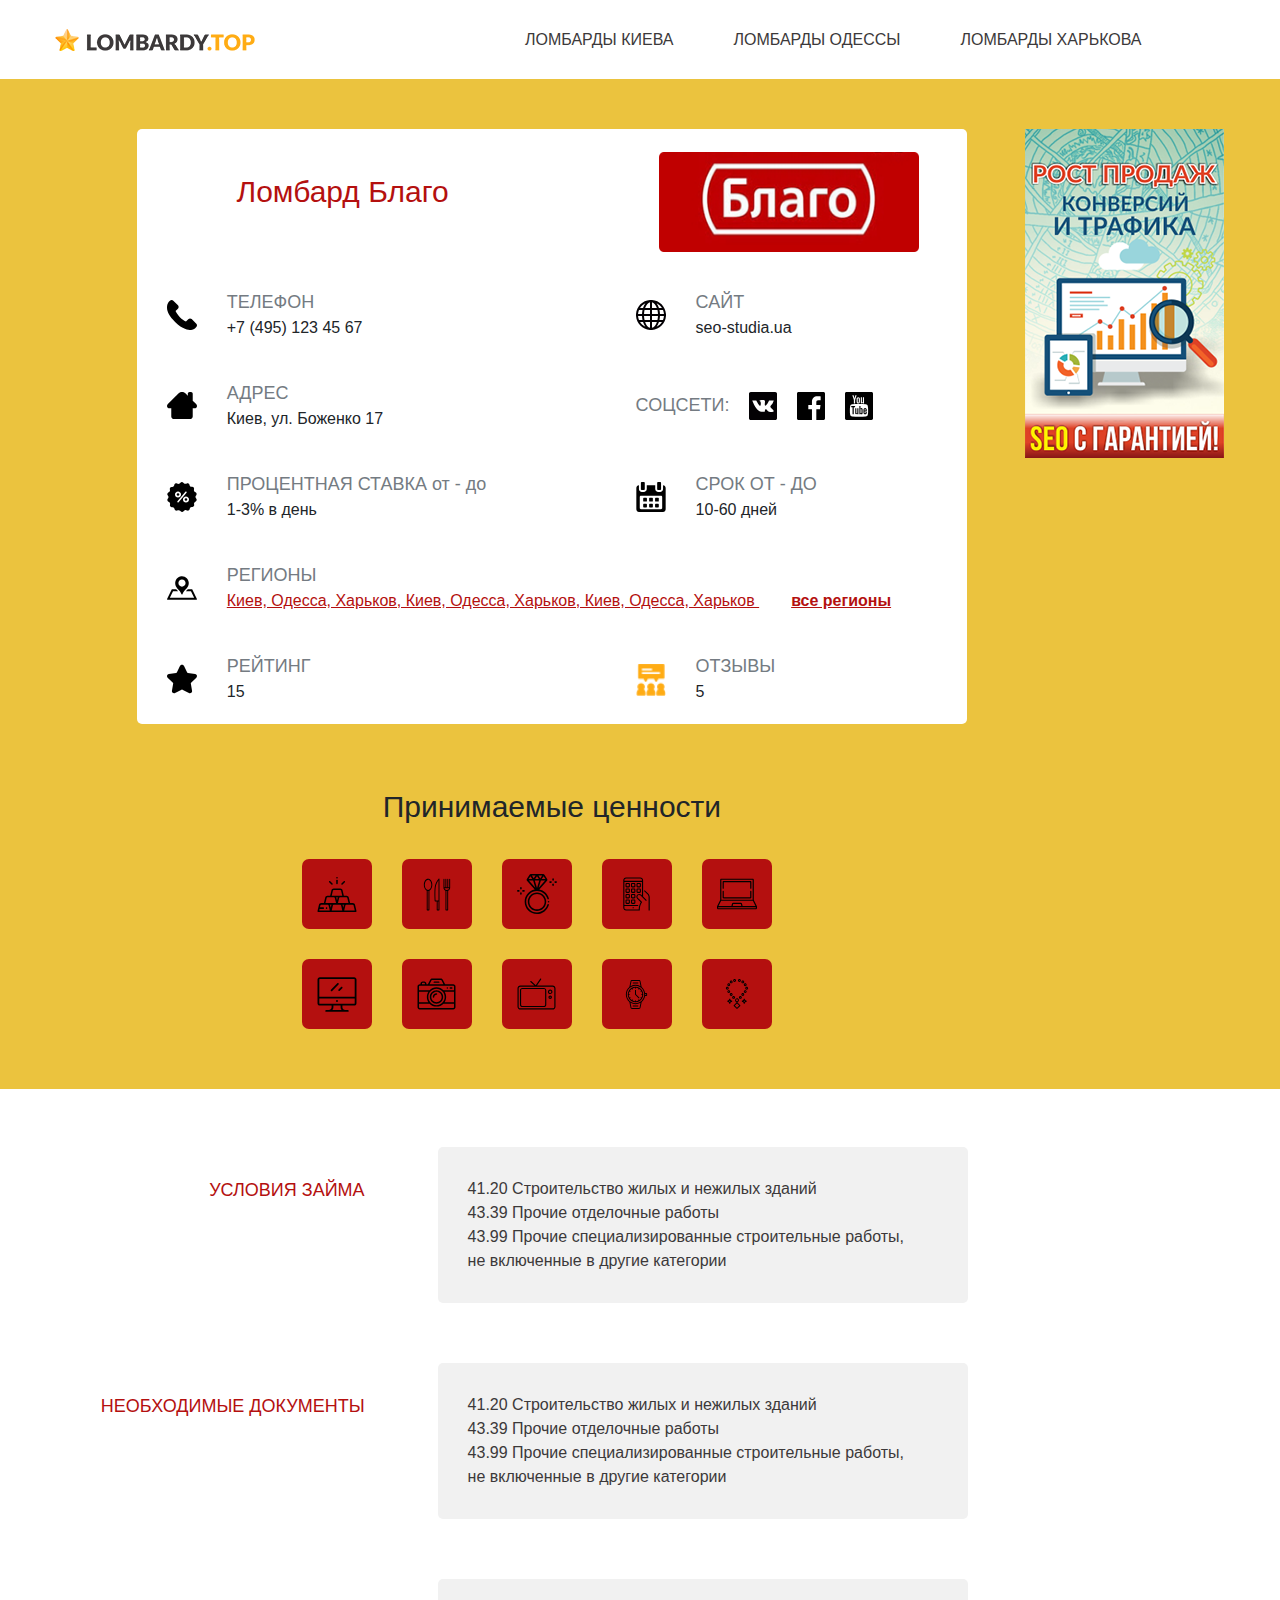
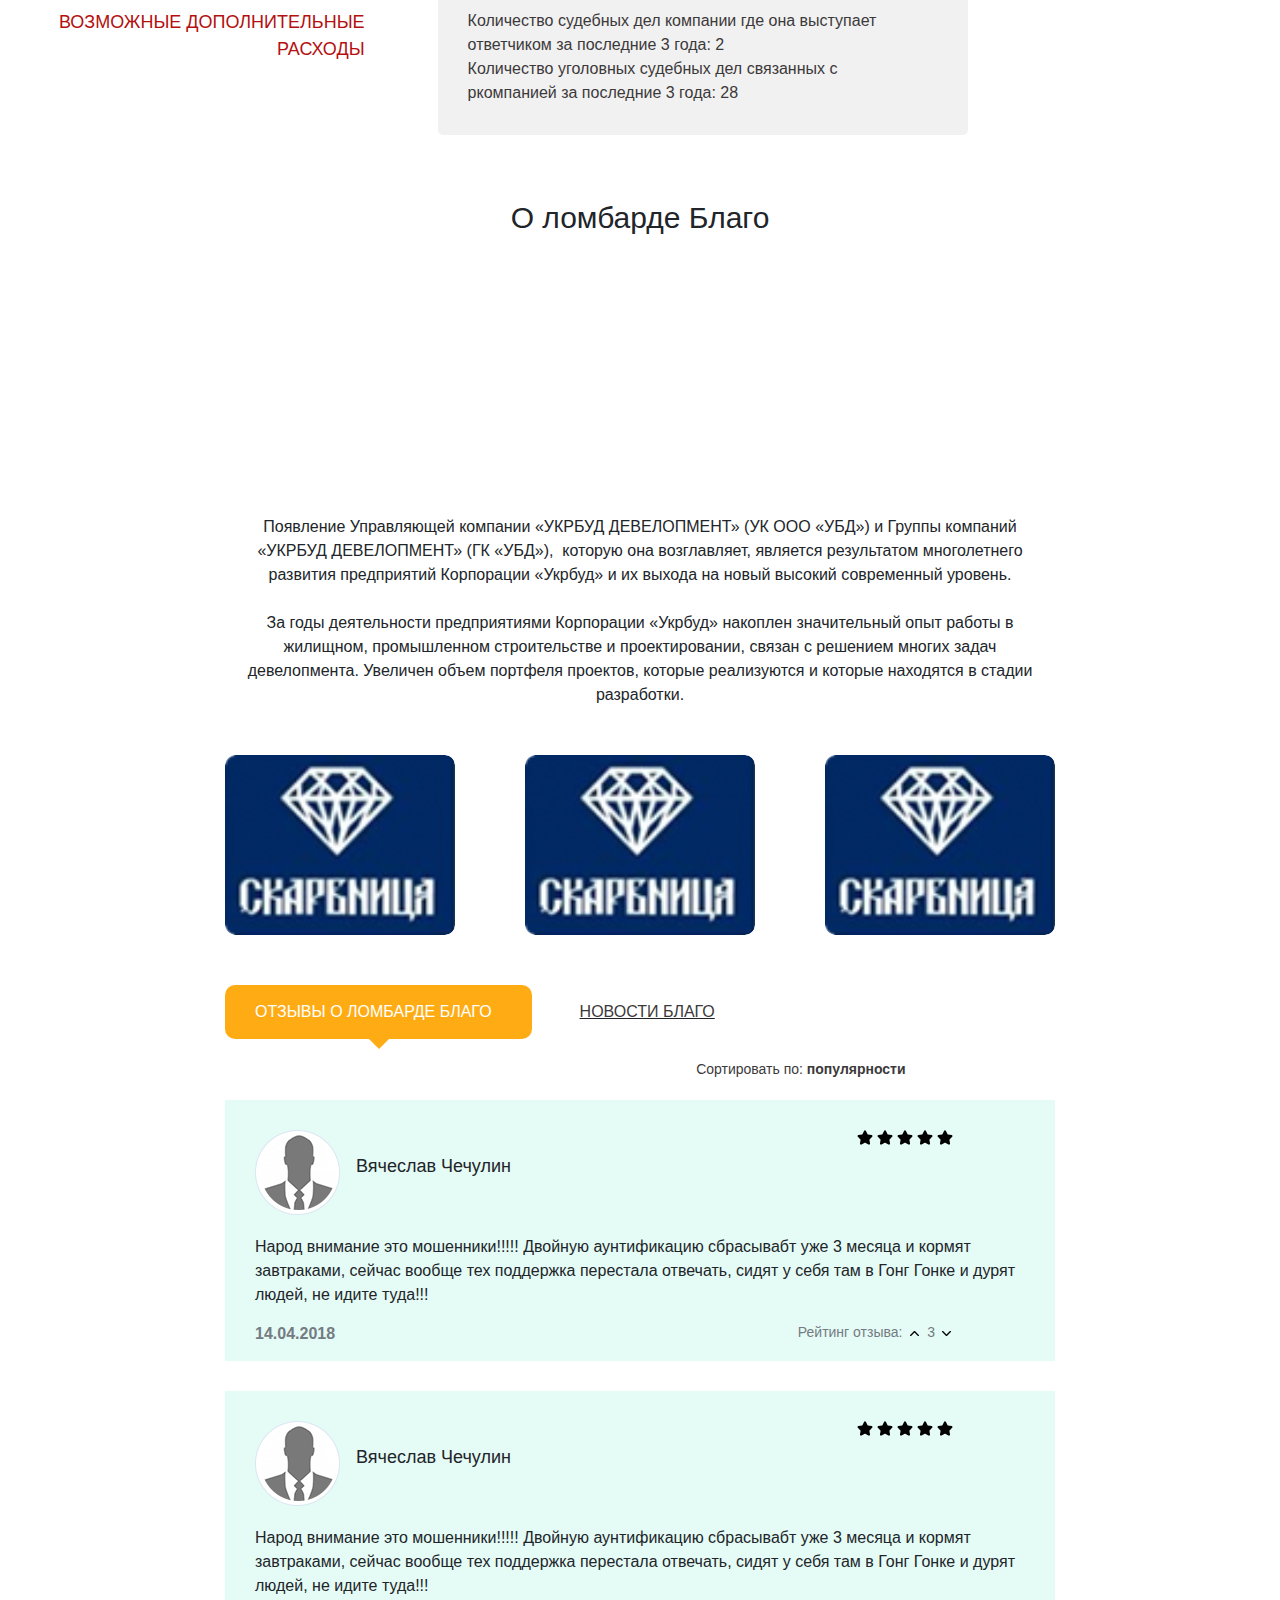
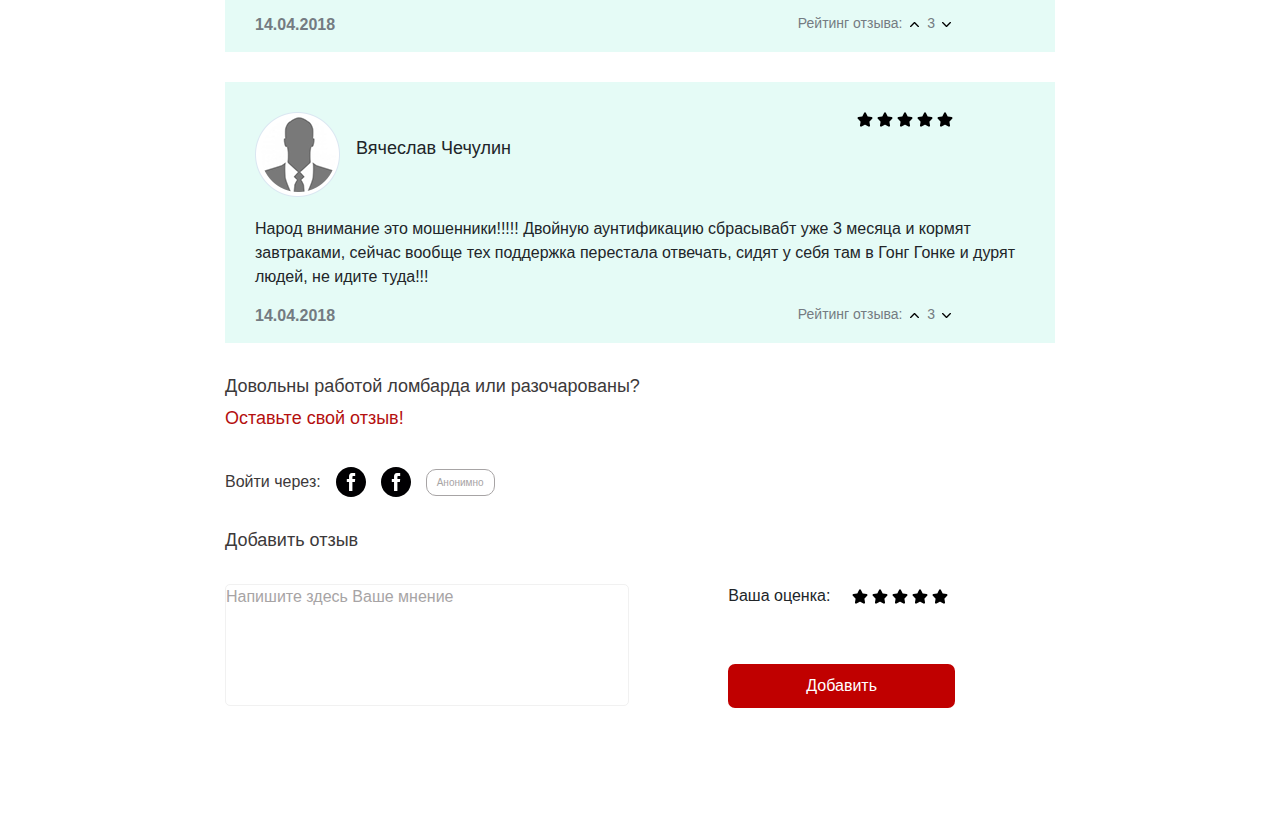
==== commit 067db238: "Andr Evichy" ====
--- a/index_two.html
+++ b/index_two.html
@@ -36,8 +36,11 @@
               <div class="mainblock_box_top_title">
                 Ломбард Благо
               </div>
+              <div class="mainblock_box_top_img_wrapper">
               <img src="img/img_two/img_blago.png" alt="" class="mainblock_box_top_img">
-            </div>
+              </div>
+            </div>
+            <div class="mainblock_box_info_wrapper">
             <div class="mainblock_box_info">
               <div class="mainblock_box_info_itom mainblock_box_info_itom_width53">
                 <div class="mainblock_box_info_itom_icon">
@@ -48,7 +51,7 @@
                   <div class="mainblock_box_info_itom_text_bottom">+7 (495) 123 45 67</div>
                 </div>
               </div>
-               <div class="mainblock_box_info_itom mainblock_box_info_itom_width40">
+               <div class="mainblock_box_info_itom mainblock_box_info_itom_width40 mobNone">
                 <div class="mainblock_box_info_itom_icon">
                   <img class="mainblock_box_info_itom_icon_img" src="img/img_two/grid-world.svg" alt="">
                 </div>
@@ -69,7 +72,7 @@
                   <div class="mainblock_box_info_itom_text_bottom">Киев, ул. Боженко 17</div>
                 </div>
               </div>
-               <div class="mainblock_box_info_itom mainblock_box_info_itom_width40">
+               <div class="mainblock_box_info_itom mainblock_box_info_itom_width40 mobNone">
                   <div class="mainblock_box_info_itom_text">
                   <div class="mainblock_box_info_itom_text_top">Соцсети:</div>
                   <div class="mainblock_box_info_itom_text_bottom"></div>
@@ -126,6 +129,27 @@
                   <div class="mainblock_box_info_itom_text_top">Рейтинг</div>
                   <div class="mainblock_box_info_itom_text_bottom">15</div>
                 </div>
+
+              </div>
+              <div class="mainblock_box_info_itom mainblock_box_info_itom_width40 desctopNone">
+                <div class="mainblock_box_info_itom_icon">
+                  <img class="mainblock_box_info_itom_icon_img" src="img/img_two/grid-world.svg" alt="">
+                </div>
+                <div class="mainblock_box_info_itom_text">
+                  <div class="mainblock_box_info_itom_text_top">сайт</div>
+                  <div class="mainblock_box_info_itom_text_bottom">seo-studia.ua</div>
+                </div>
+              </div>
+               <div class="mainblock_box_info_itom mainblock_box_info_itom_width40 desctopNone mobSocialNet">
+                  <div class="mainblock_box_info_itom_text">
+                  <div class="mainblock_box_info_itom_text_top mainblock_box_info_itom_text_top_mob">Соцсети:</div>
+                  <div class="mainblock_box_info_itom_text_bottom"></div>
+                </div>
+                <div class="mainblock_box_info_itom_socialnetworks">
+                  <img class="mainblock_box_info_itom_socialnetworks_img" src="img/img_two/icon.svg" alt="">
+                  <img class="mainblock_box_info_itom_socialnetworks_img" src="img/img_two/facebook-app-logo.svg" alt="">
+                  <img class="mainblock_box_info_itom_socialnetworks_img" src="img/img_two/youtube-logotype — 2.svg" alt="">
+                </div>
               </div>
                <div class="mainblock_box_info_itom mainblock_box_info_itom_width40">
                 <div class="mainblock_box_info_itom_icon">
@@ -137,6 +161,7 @@
                 </div>
               </div>
 
+            </div>
             </div>
         </div>
         <div class="mainblock_img">
@@ -273,8 +298,8 @@
     		</div>
 
     		<div class="info_block">
-    			<div class="info_block_title">ВОЗМОЖНЫЕ ДОПОЛНИТЕЛЬНЫЕ<br>
-<p style="text-align: right;">РАСХОДЫ</p></div>
+    			<div class="info_block_title">ВОЗМОЖНЫЕ ДОПОЛНИТЕЛЬНЫЕ
+<p class="info_block_title_second">РАСХОДЫ</p></div>
     			<div class="info_block_text">
     				<div class="info_block_text_wrap">
     				<p class="info_block_text_p">Количество судебных дел компании где она выступает<br>ответчиком за последние 3 года: 2</p>
@@ -344,17 +369,24 @@
 						<a href="/">НОВОСТИ БЛАГО</a>
 					</div>
 				</div>
-					<div class="reviewsANDnews_sorting">
+					<!-- <div class="reviewsANDnews_sorting">
+					<div class="reviewsANDnews_sorting_text">
+						Сортировать по: <span class="reviewsANDnews_sorting_text_two"> популярности</span>	
+					</div>
+				</div> -->
+			</div>
+			<div class="reviewsANDnews_sorting">
 					<div class="reviewsANDnews_sorting_text">
 						Сортировать по: <span class="reviewsANDnews_sorting_text_two"> популярности</span>	
 					</div>
 				</div>
-			</div>
 			<div class="latest_reviews_block_box_two ">
 								<div class="latest_reviews_block_box_inside_two">
 									<img src="img/avatar.png" alt="avatar">
 									<div class="latest_reviews_block_box_texttop">
 										<p class="latest_reviews_block_box_texttop_title latest_reviews_block_box_texttop_title_width">Вячеслав Чечулин</p>
+										<p class="latest_reviews_block_box_texttop_pawnshop desctopNone">Отзывы о LocalBitcoins</p>
+										<p class="latest_reviews_block_box_texttop_date desctopNone">04.07.2018</p>
 									
 									</div>
 									<div class="latest_reviews_block_box_inside_two_starblock">
@@ -377,7 +409,7 @@
 
 								</div>
 									<p class="latest_reviews_block_box_texttop_small_two">Народ внимание это мошенники!!!!! Двойную аунтификацию сбрасывабт уже 3 месяца и кормят завтраками, сейчас вообще тех поддержка перестала отвечать, сидят у себя там в Гонг Гонке и дурят людей, не идите туда!!!</p>
-									<div class="latest_reviews_block_vies">
+									<div class="latest_reviews_block_vies mobNone">
 										<div class="latest_reviews_block_vies_date">14.04.2018</div>
 										<div class="latest_reviews_block_vies_rating"><span>Рейтинг отзыва:</span> <img class="latest_reviews_block_vies_rating_img1" src="img/icons_nav/arrow-point.svg" alt=""> <span>3</span><img class="latest_reviews_block_vies_rating_img2" src="img/icons_nav/arrow-point.svg" alt="">	</div>
 									</div>
@@ -389,7 +421,8 @@
 									<img src="img/avatar.png" alt="avatar">
 									<div class="latest_reviews_block_box_texttop">
 										<p class="latest_reviews_block_box_texttop_title latest_reviews_block_box_texttop_title_width">Вячеслав Чечулин</p>
-									
+										<p class="latest_reviews_block_box_texttop_pawnshop desctopNone">Отзывы о LocalBitcoins</p>
+										<p class="latest_reviews_block_box_texttop_date desctopNone">04.07.2018</p>
 									</div>
 									<div class="latest_reviews_block_box_inside_two_starblock">
 										<p class="latest_reviews_block_box_texttop_star">
@@ -411,7 +444,7 @@
 
 								</div>
 									<p class="latest_reviews_block_box_texttop_small_two">Народ внимание это мошенники!!!!! Двойную аунтификацию сбрасывабт уже 3 месяца и кормят завтраками, сейчас вообще тех поддержка перестала отвечать, сидят у себя там в Гонг Гонке и дурят людей, не идите туда!!!</p>
-									<div class="latest_reviews_block_vies">
+									<div class="latest_reviews_block_vies mobNone">
 										<div class="latest_reviews_block_vies_date">14.04.2018</div>
 										<div class="latest_reviews_block_vies_rating"><span>Рейтинг отзыва:</span> <img class="latest_reviews_block_vies_rating_img1" src="img/icons_nav/arrow-point.svg" alt=""> <span>3</span><img class="latest_reviews_block_vies_rating_img2" src="img/icons_nav/arrow-point.svg" alt="">	</div>
 									</div>
@@ -423,7 +456,8 @@
 									<img src="img/avatar.png" alt="avatar">
 									<div class="latest_reviews_block_box_texttop">
 										<p class="latest_reviews_block_box_texttop_title latest_reviews_block_box_texttop_title_width">Вячеслав Чечулин</p>
-									
+										<p class="latest_reviews_block_box_texttop_pawnshop desctopNone">Отзывы о LocalBitcoins</p>
+										<p class="latest_reviews_block_box_texttop_date desctopNone">04.07.2018</p>
 									</div>
 									<div class="latest_reviews_block_box_inside_two_starblock">
 										<p class="latest_reviews_block_box_texttop_star">
@@ -445,7 +479,7 @@
 
 								</div>
 									<p class="latest_reviews_block_box_texttop_small_two">Народ внимание это мошенники!!!!! Двойную аунтификацию сбрасывабт уже 3 месяца и кормят завтраками, сейчас вообще тех поддержка перестала отвечать, сидят у себя там в Гонг Гонке и дурят людей, не идите туда!!!</p>
-									<div class="latest_reviews_block_vies">
+									<div class="latest_reviews_block_vies mobNone">
 										<div class="latest_reviews_block_vies_date">14.04.2018</div>
 										<div class="latest_reviews_block_vies_rating"><span>Рейтинг отзыва:</span> <img class="latest_reviews_block_vies_rating_img1" src="img/icons_nav/arrow-point.svg" alt=""> <span>3</span><img class="latest_reviews_block_vies_rating_img2" src="img/icons_nav/arrow-point.svg" alt="">	</div>
 									</div>
@@ -455,11 +489,45 @@
 							<div class="leave_feedback">
 								<div class="leave_feedback_question">Довольны работой ломбарда или разочарованы?</div>
 								<div class="leave_feedback_review">Оставьте свой отзыв!</div>
+								<div class="leave_feedback_social_networks_wrapper">
 								<div class="leave_feedback_social_networks"><p class="leave_feedback_social_networks_text">Войти через:</p>
 								<img class="leave_feedback_social_networks_itom" src="img/img_two/facebook-logo-button.svg" alt="">
 								<img class="leave_feedback_social_networks_itom" src="img/img_two/facebook-logo-button.svg" alt="">
 								<button class="leave_feedback_buttomanonimno"><p class="leave_feedback_buttomanonimno_text">Анонимно</p></button>
-								</div>		
+								</div>
+								</div>
+								<p class="addAreview">Добавить отзыв</p>
+								<div class="form_wrapper">
+								<form action="" class="form">
+									<div class="form_block">
+									
+										<p><textarea class="form_block_itom"  placeholder="Напишите здесь Ваше мнение" name="comment"></textarea></p>
+									</div>
+											<div class="form_block_itomRight">
+											<div class="form_block_itomRight_text">
+												<p class="form_block_itomRight_text_title">Ваша оценка:</p><div class="latest_reviews_block_box_inside_two_starblock latest_reviews_block_box_inside_two_starblock_two">
+										<p class="latest_reviews_block_box_texttop_star">
+											<img class="latest_reviews_block_box_texttop_star_itom" src="img/img_two/star-3.svg" alt="">
+											</p>
+											<p class="latest_reviews_block_box_texttop_star">
+											<img class="latest_reviews_block_box_texttop_star_itom" src="img/img_two/star-3.svg" alt="">
+											</p>
+											<p class="latest_reviews_block_box_texttop_star">
+											<img class="latest_reviews_block_box_texttop_star_itom" src="img/img_two/star-3.svg" alt="">
+											</p>
+											<p class="latest_reviews_block_box_texttop_star">
+											<img class="latest_reviews_block_box_texttop_star_itom" src="img/img_two/star-3.svg" alt="">
+											</p>
+											<p class="latest_reviews_block_box_texttop_star">
+											<img class="latest_reviews_block_box_texttop_star_itom" src="img/img_two/star-3.svg" alt="">
+										</p>
+										</div>
+											</div>
+											<div class="form_block_itomRight_button"> <button class="form_block_itomRight_button_itom">Добавить</button>	</div>
+										</div>								
+								</form>	
+								
+										</div>
 							</div>
     	</div>
     </main>
--- a/style/style_two.css
+++ b/style/style_two.css
@@ -43,10 +43,14 @@
   margin-left: 3.6%;
   padding: 20px 0; }
 
+.desctopNone {
+  display: none;
+}
 .mainblock_box_info_itom_icon {
   width: 30px;
   height: 30px;
-  margin-right: 30px; }
+  margin-right: 30px;
+   }
   .mainblock_box_info_itom_width53 {
     width: 53%;
   }
@@ -59,6 +63,9 @@
 
 .mainblock_box_info_itom_icon_img {
   width: 100%; }
+  .mainblock_box_info_itom_text_none {
+    display: none;
+  }
 
 .mainblock_box_info_itom_text_top {
   font-size: 18px;
@@ -133,9 +140,12 @@
   text-transform: uppercase;
   color: #b4100f;
   font-size: 18px;
-  margin-right: 70px;
+  margin-right: 8%;
   margin-top: 30px;
 
+}
+.info_block_title_second {
+  text-align: right;
 }
 .info_block_text {
   width: 530px;
@@ -170,7 +180,7 @@
   margin-bottom: 60px;
 }
 .slider_block_box {
-  width: 27.712%;
+  width: 230px;
   height: 180px;
 -webkit-mask-image: -webkit-radial-gradient(circle, white 100%, black 100%); 
 -webkit-transform: rotate(0.000001deg); 
@@ -203,7 +213,7 @@
 .reviewsANDnews_blocReviews_text::after {
     content: ''; 
     position: absolute; /* Абсолютное позиционирование */
-    left: 140px; bottom: -20px; /* Положение треугольника */
+    left: 47%; bottom: -20px; /* Положение треугольника */
     border: 10px solid transparent; /* Прозрачные границы */
     border-top: 10px solid #ffac14; 
 }
@@ -218,10 +228,12 @@
 .reviewsANDnews_sorting_text {
   color: #3c393a;
   font-size: 14px;
-  height: 150px;
-  display: flex;
-  align-items: flex-end;
-  margin-bottom: 20px;
+  /*height: 150px;*/
+/*  display: flex;
+  align-items: flex-end;*/
+  margin: 20px 0;
+      text-align: right;
+    width: 82%;
 }
 .reviewsANDnews_sorting_text_two {
   color: #3c393a;
@@ -245,15 +257,18 @@
    
     padding: 30px 100px 20px 30px;
 }
+.latest_reviews_block_box_texttop {
+  width: 100%;
+}
 .latest_reviews_block_box_texttop_small_two {
     
     padding: 0px 30px 15px 30px ;
 }
 .latest_reviews_block_box_texttop_star {
-  width: 15px;
+  width: 20px;
   height: 15px;
   display: flex;
-   margin-right: 2px;
+  
 }
 .latest_reviews_block_box_texttop_star_itom {
   width: 100%;
@@ -263,13 +278,10 @@
       display: flex;
     justify-content: flex-end;
   
-    width: 100%;
-    height: 100%;
+   
     align-self: flex-start;
 }
-.latest_reviews_block_box_texttop_title_width {
-  width: 200%;
-}
+
 .latest_reviews_block_vies {
   display: flex;
   justify-content: space-between;
@@ -309,17 +321,21 @@
    color: #b4100f;
    margin-bottom: 35px;
 }
+.leave_feedback_social_networks_wrapper {
+  margin-bottom: 30px;
+}
 .leave_feedback_social_networks {
   display: flex;
   align-items: center;
 }
+
 .leave_feedback_social_networks_text {
   color: #3c393a;
   margin-right:15px;
 }
 .leave_feedback_social_networks_itom {
   margin-right: 15px;
-  width: 25px;
+  width: 30px;
 }
 .leave_feedback_buttomanonimno {
    border: 1px solid #a7a4a5;
@@ -330,8 +346,60 @@
   font-size: 10px;
   color: #a7a4a5;
   padding: 5px 10px;
- 
+   
+}
+.addAreview {
+  font-size: 18px;
+  color: #3c393a;
+  margin-bottom: 30px;
+}
+.form {
+      display: flex;
+    justify-content: space-between;
+    padding: 0px 100px 0px 0px;
+    margin-bottom: 120px;
+
+}
+.form_block {
+  width: 55%;
+}
+.form_block_itom {
+      width: 100%;
+    height: 120px;
+    border: 1px solid #f1f1f1;
+    border-radius: 5px;
+    resize: none;
+}
+::-webkit-input-placeholder {color:#a7a4a5;}
+::-moz-placeholder          {color:#a7a4a5;}/* Firefox 19+ */
+:-moz-placeholder           {color:#a7a4a5;}/* Firefox 18- */
+:-ms-input-placeholder      {color:#a7a4a5;}
+
+.form_block_itomRight_text {
   
+      display: flex;
+    align-items: center; 
+}
+.latest_reviews_block_box_inside_two_starblock_two {
+  align-self: center;
+}
+.form_block_itomRight_text_title {
+  margin-right: 20px;
+}
+.form_block_itomRight_button_itom {
+      padding: 10px 78px;
+    border-radius: 7px;
+    text-decoration: none;
+    text-transform: none;
+    background: #c00000;
+    border: none;
+    color: #fff;
+    margin-bottom: 5px;
+}
+.form_block_itomRight {
+      display: flex;
+    flex-flow: column;
+    justify-content: space-between;
 }
 @media screen and (max-width: 768px) {
   .nav {
@@ -344,8 +412,11 @@
     width: 95%;
     margin:0 auto;
   }
+  .mainblock_box_top_img_wrapper {
+    width: 80%;
+  }
   .mainblock_box_top_img {
-    width: auto;
+    width: 100%;
     height: auto;
   }
   .header_block_box, .mainblock_img {
@@ -362,9 +433,153 @@
     flex-flow: column;
     align-items: center;
   }
+
   .mainblock_box_info_itom {
-    width:  53%;
+    width:  65%;
     margin: auto;
   }
-
+  .mainblock_box_info_itom_icon {
+    margin-right: 25%;
+  }
+  .mainblock_box_info_wrapper {
+    display: flex;
+    flex-flow: column;
+  }
+  .desctopNone {
+    display: flex;
+  }
+  .mobNone {
+    display: none;
+  }
+  .mobSocialNet {
+    display: block;
+  }
+  .mainblock_box_info_itom_text_top_mob {
+    text-align: center;
+    margin-bottom: 20px;
+  }
+  .mainblock_box_info_itom_socialnetworks {
+    justify-content: space-evenly;
+  }
+  .mainblock_box_info_itom_socialnetworks_img {
+    padding: 0;
+  }
+  .mainblock_box_info_itom_text_bottom_right {
+    padding: 0;
+  }
+  .info {
+    width: 99%;
+    margin: 0;
+  }
+  .info_block {
+    display: block;
+  }
+  .info_block_title {
+    text-align: center;
+  }
+  .info_block_title_second {
+    display: inline-block;
+  }
+  .info_block_text {
+    width: 99%;
+  }
+  .info_block_text_wrap {
+    padding: 15px;
+  }
+  .mainblock_title {
+    width: 99%;
+    margin: 0;
+  }
+  .nav_block_itom_icon_two {
+    margin-right: 0;
+  }
+  .nav_block_itom_two {
+    justify-content: space-evenly;
+  }
+  .info_block_title {
+    margin-bottom: 50px;
+    margin-right: 0;
+  }
+  .container_slaider, .container_text {
+    width: auto;
+  }
+  .reviewsANDnews_blocReviews_text {
+    padding: 15px;
+    margin-right:15px;
+  }
+  .reviewsANDnews_sorting_text {
+    width: 100%;
+    text-align: center;
+    margin: 50px 0;
+  }
+  .latest_reviews_block_box_inside_two {
+    padding-right: 50px;
+  }
+  .latest_reviews_block_box_inside_two_starblock {
+    margin-top: 5px;
+  }
+  .leave_feedback_question {
+        width: 68%;
+    text-align: center;
+    margin: auto;
+  }
+  .leave_feedback_review {
+    text-align: center;
+  }
+  .leave_feedback_social_networks_wrapper {
+    display: flex;
+    justify-content: center;
+  }
+  .leave_feedback_social_networks {
+    display: block;
+  }
+  .leave_feedback_social_networks_text {
+    margin: 0;
+    text-align: center;
+    font-size: 18px;
+    margin-bottom: 15px;
+  }
+  .leave_feedback_review {
+    margin-bottom: 20px;
+  }
+  .form {
+    padding-right: 0;
+        width: 80%;
+        display: block;
+      }
+
+  .addAreview {
+    text-align: center
+  }
+  .form_wrapper   {
+        display: flex;
+    flex-flow: column;
+        align-items: center;
+  }
+ .form_block {
+  width: 100%;
+ }
+    .form_block_itomRight {
+    align-items: center;
+  }
+  .form_block_itomRight_text {
+    display: block;
+  }
+  .form_block_itomRight_text_title {
+    margin: 0;
+  }
+  .form_block_itomRight_text_title {
+    text-align: center;
+    margin-bottom: 5px;
+  }
+  .latest_reviews_block_box_inside_two_starblock_two {
+    margin-bottom: 20px;
+  }
+  .form_block_itomRight_button_itom {
+    padding: 10px 0px;
+    width: 100%;
+  }
+  .form_block_itomRight_button {
+    width: 100%;
+  }
 }